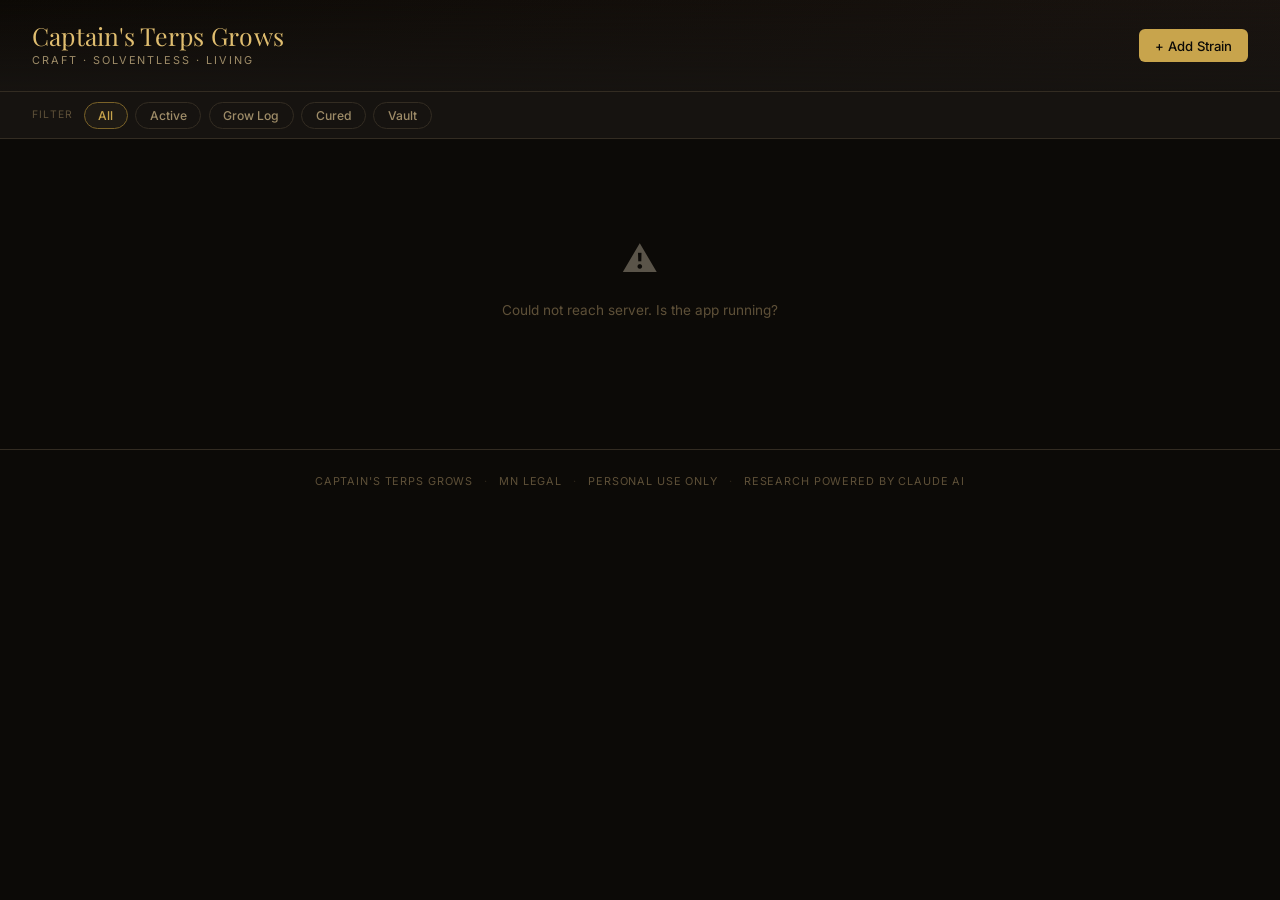
==== static/index.html @ d8212b42 "Initial commit: Captain's Terps Grows app FastAPI + vanilla JS home grow tracker with Claude AI stra" ====
<!DOCTYPE html>
<html lang="en">
<head>
  <meta charset="UTF-8">
  <meta name="viewport" content="width=device-width, initial-scale=1.0">
  <title>Captain's Terps Grows</title>
  <link rel="preconnect" href="https://fonts.googleapis.com">
  <link href="https://fonts.googleapis.com/css2?family=Playfair+Display:ital,wght@0,400;0,600;0,700;1,400&family=Inter:wght@300;400;500;600&family=JetBrains+Mono:wght@400;500&display=swap" rel="stylesheet">
  <style>
    *, *::before, *::after { box-sizing: border-box; margin: 0; padding: 0; }

    :root {
      --bg:           #0c0a07;
      --surface:      #161310;
      --card:         #1e1a14;
      --card-hover:   #27221a;
      --border:       #332c22;
      --border-hi:    #4a4030;

      --text:         #ecdfc4;
      --muted:        #9e8c68;
      --faint:        #5e5038;

      --gold:         #c8a44c;
      --gold-hi:      #e0be70;
      --gold-dim:     #7a6228;

      --green:        #5c8050;
      --green-hi:     #78a868;

      --cured-bg:     #1a2c08; --cured-fg:    #a8cc48;
      --growlog-bg:   #2c1e06; --growlog-fg:  #e0a030;
      --active-bg:    #082c18; --active-fg:   #38c868;
      --vault-bg:     #221a0e; --vault-fg:    #c09660;
    }

    html { scroll-behavior: smooth; }

    body {
      background: var(--bg);
      color: var(--text);
      font-family: 'Inter', sans-serif;
      font-size: 15px;
      line-height: 1.6;
      min-height: 100vh;
    }

    /* ── HEADER ─────────────────────────────────────────── */
    header {
      background: linear-gradient(180deg, #09070400 0%, var(--surface) 100%),
                  linear-gradient(135deg, #0c0905 0%, #1a1410 100%);
      border-bottom: 1px solid var(--border);
      padding: 1.4rem 2rem;
      display: flex;
      align-items: center;
      justify-content: space-between;
      position: sticky;
      top: 0;
      z-index: 100;
    }

    .brand { display: flex; flex-direction: column; gap: 2px; }

    .brand-name {
      font-family: 'Playfair Display', serif;
      font-size: 1.55rem;
      color: var(--gold-hi);
      letter-spacing: 0.01em;
      line-height: 1.1;
    }

    .brand-tagline {
      font-size: 0.68rem;
      color: var(--muted);
      letter-spacing: 0.18em;
      text-transform: uppercase;
    }

    .header-actions { display: flex; gap: 0.65rem; align-items: center; }

    /* ── BUTTONS ────────────────────────────────────────── */
    .btn {
      padding: 0.45rem 1rem;
      border-radius: 6px;
      border: none;
      cursor: pointer;
      font-family: 'Inter', sans-serif;
      font-size: 0.82rem;
      font-weight: 500;
      transition: all 0.15s ease;
      line-height: 1.4;
    }

    .btn-primary { background: var(--gold); color: #0c0a07; }
    .btn-primary:hover { background: var(--gold-hi); }

    .btn-outline {
      background: transparent;
      border: 1px solid var(--border-hi);
      color: var(--muted);
    }
    .btn-outline:hover { border-color: var(--gold-dim); color: var(--gold); }

    .btn-danger {
      background: #2c1010;
      border: 1px solid #5a2828;
      color: #d06060;
    }
    .btn-danger:hover { background: #3c1818; }

    .btn-generate {
      padding: 0.7rem 1.6rem;
      background: linear-gradient(135deg, var(--gold-dim), var(--gold));
      color: #0c0a07;
      border: none;
      border-radius: 8px;
      font-size: 0.88rem;
      font-weight: 600;
      cursor: pointer;
      font-family: 'Inter', sans-serif;
      transition: all 0.2s ease;
      display: inline-flex;
      align-items: center;
      gap: 0.5rem;
    }
    .btn-generate:hover {
      transform: translateY(-1px);
      box-shadow: 0 6px 20px rgba(200, 164, 76, 0.3);
    }
    .btn-generate:disabled { opacity: 0.55; cursor: not-allowed; transform: none; box-shadow: none; }

    /* ── FILTER BAR ─────────────────────────────────────── */
    .filter-bar {
      background: var(--surface);
      border-bottom: 1px solid var(--border);
      padding: 0.6rem 2rem;
      display: flex;
      gap: 0.45rem;
      align-items: center;
      overflow-x: auto;
    }

    .filter-label {
      font-size: 0.65rem;
      text-transform: uppercase;
      letter-spacing: 0.12em;
      color: var(--faint);
      margin-right: 0.2rem;
      white-space: nowrap;
      flex-shrink: 0;
    }

    .filter-btn {
      padding: 0.3rem 0.85rem;
      border-radius: 20px;
      border: 1px solid var(--border);
      background: transparent;
      color: var(--muted);
      cursor: pointer;
      font-size: 0.76rem;
      font-weight: 500;
      font-family: 'Inter', sans-serif;
      transition: all 0.15s ease;
      white-space: nowrap;
      flex-shrink: 0;
    }
    .filter-btn:hover { border-color: var(--border-hi); color: var(--text); }
    .filter-btn.active { background: var(--card); border-color: var(--gold-dim); color: var(--gold); }

    .filter-btn[data-filter="Active"].active    { background: var(--active-bg);  border-color: var(--active-fg);  color: var(--active-fg); }
    .filter-btn[data-filter="Grow Log"].active  { background: var(--growlog-bg); border-color: var(--growlog-fg); color: var(--growlog-fg); }
    .filter-btn[data-filter="Cured"].active     { background: var(--cured-bg);   border-color: var(--cured-fg);   color: var(--cured-fg); }
    .filter-btn[data-filter="Vault"].active     { background: var(--vault-bg);   border-color: var(--vault-fg);   color: var(--vault-fg); }

    .strain-count-badge {
      margin-left: auto;
      flex-shrink: 0;
      font-size: 0.65rem;
      color: var(--faint);
      font-family: 'JetBrains Mono', monospace;
      letter-spacing: 0.04em;
    }

    /* ── MAIN / GRID ────────────────────────────────────── */
    main {
      padding: 1.75rem 2rem 3rem;
      max-width: 1400px;
      margin: 0 auto;
    }

    .strain-grid {
      display: grid;
      grid-template-columns: repeat(auto-fill, minmax(210px, 1fr));
      gap: 1rem;
    }

    /* ── STRAIN CARD ────────────────────────────────────── */
    .strain-card {
      background: var(--card);
      border: 1px solid var(--border);
      border-radius: 10px;
      padding: 1.2rem 1.1rem;
      cursor: pointer;
      transition: all 0.18s ease;
      display: flex;
      flex-direction: column;
      gap: 0.55rem;
    }
    .strain-card:hover {
      background: var(--card-hover);
      border-color: var(--border-hi);
      transform: translateY(-2px);
      box-shadow: 0 8px 28px rgba(0,0,0,0.5);
    }

    .card-top { display: flex; justify-content: space-between; align-items: flex-start; gap: 0.5rem; }

    .card-name {
      font-family: 'Playfair Display', serif;
      font-size: 1rem;
      color: var(--text);
      line-height: 1.3;
    }

    .card-breeder {
      font-size: 0.68rem;
      color: var(--muted);
      text-transform: uppercase;
      letter-spacing: 0.07em;
      margin-top: 2px;
    }

    .status-tag {
      display: inline-flex;
      align-items: center;
      padding: 0.18rem 0.55rem;
      border-radius: 10px;
      font-size: 0.62rem;
      font-weight: 700;
      letter-spacing: 0.07em;
      text-transform: uppercase;
      white-space: nowrap;
      flex-shrink: 0;
    }
    .status-tag.Cured    { background: var(--cured-bg);   color: var(--cured-fg);   }
    .status-tag.Grow-Log { background: var(--growlog-bg); color: var(--growlog-fg); }
    .status-tag.Active   { background: var(--active-bg);  color: var(--active-fg);  }
    .status-tag.Vault    { background: var(--vault-bg);   color: var(--vault-fg);   }

    .card-notes {
      font-size: 0.74rem;
      color: var(--muted);
      font-style: italic;
      line-height: 1.4;
      display: -webkit-box;
      -webkit-line-clamp: 2;
      -webkit-box-orient: vertical;
      overflow: hidden;
      border-top: 1px solid var(--border);
      padding-top: 0.5rem;
    }

    .card-footer { display: flex; justify-content: space-between; align-items: center; }

    .card-date {
      font-size: 0.65rem;
      color: var(--faint);
      font-family: 'JetBrains Mono', monospace;
    }

    .card-researched {
      font-size: 0.62rem;
      color: var(--green-hi);
      display: flex;
      align-items: center;
      gap: 3px;
      letter-spacing: 0.04em;
    }

    /* ── MODAL OVERLAY ──────────────────────────────────── */
    .modal-overlay {
      position: fixed;
      inset: 0;
      background: rgba(0,0,0,0.78);
      backdrop-filter: blur(5px);
      z-index: 200;
      display: flex;
      align-items: center;
      justify-content: center;
      padding: 1rem;
    }
    .modal-overlay.hidden { display: none; }

    .modal-box {
      background: var(--surface);
      border: 1px solid var(--border-hi);
      border-radius: 14px;
      width: 100%;
      max-width: 780px;
      max-height: 90vh;
      display: flex;
      flex-direction: column;
      overflow: hidden;
      box-shadow: 0 32px 80px rgba(0,0,0,0.65);
    }

    .modal-header {
      padding: 1.4rem 1.6rem 1.1rem;
      border-bottom: 1px solid var(--border);
      flex-shrink: 0;
      display: flex;
      flex-direction: column;
      gap: 0.6rem;
    }

    .modal-header-row { display: flex; justify-content: space-between; align-items: flex-start; gap: 1rem; }

    .modal-name {
      font-family: 'Playfair Display', serif;
      font-size: 1.5rem;
      color: var(--text);
      line-height: 1.2;
    }

    .modal-breeder {
      font-size: 0.75rem;
      color: var(--muted);
      text-transform: uppercase;
      letter-spacing: 0.1em;
      margin-top: 3px;
    }

    .modal-close {
      background: transparent;
      border: none;
      color: var(--faint);
      cursor: pointer;
      font-size: 1.2rem;
      padding: 0.2rem;
      line-height: 1;
      flex-shrink: 0;
      transition: color 0.15s;
    }
    .modal-close:hover { color: var(--text); }

    .modal-controls {
      display: flex;
      align-items: center;
      gap: 0.75rem;
      flex-wrap: wrap;
    }

    .status-update-group { display: flex; align-items: center; gap: 0.45rem; }

    select {
      background: var(--card);
      color: var(--text);
      border: 1px solid var(--border-hi);
      border-radius: 6px;
      padding: 0.3rem 0.7rem;
      font-size: 0.78rem;
      font-family: 'Inter', sans-serif;
      cursor: pointer;
    }
    select:focus { outline: 1px solid var(--gold-dim); }

    /* ── RESEARCH TABS ──────────────────────────────────── */
    .research-tabs {
      display: flex;
      border-bottom: 1px solid var(--border);
      overflow-x: auto;
      flex-shrink: 0;
      background: var(--surface);
      padding: 0 1rem;
      scrollbar-width: none;
    }
    .research-tabs::-webkit-scrollbar { display: none; }

    .tab-btn {
      padding: 0.7rem 0.9rem;
      font-size: 0.76rem;
      font-weight: 500;
      color: var(--muted);
      cursor: pointer;
      border: none;
      background: transparent;
      border-bottom: 2px solid transparent;
      white-space: nowrap;
      transition: all 0.15s;
      font-family: 'Inter', sans-serif;
      letter-spacing: 0.02em;
      flex-shrink: 0;
    }
    .tab-btn:hover { color: var(--text); }
    .tab-btn.active { color: var(--gold); border-bottom-color: var(--gold); }

    /* ── MODAL BODY ─────────────────────────────────────── */
    .modal-body { overflow-y: auto; flex: 1; min-height: 0; }

    .research-panel { padding: 1.5rem 1.6rem; display: none; }
    .research-panel.active { display: block; }

    .section-title {
      font-family: 'Playfair Display', serif;
      font-size: 1.05rem;
      color: var(--gold-hi);
      margin-bottom: 0.75rem;
      display: flex;
      align-items: center;
      gap: 0.45rem;
    }

    .research-text {
      color: var(--text);
      line-height: 1.8;
      font-size: 0.88rem;
    }

    .research-meta {
      margin-top: 1.2rem;
      padding-top: 0.75rem;
      border-top: 1px solid var(--border);
      font-size: 0.66rem;
      color: var(--faint);
      font-family: 'JetBrains Mono', monospace;
    }

    /* ── GENERATE PANEL ─────────────────────────────────── */
    .generate-panel {
      padding: 3rem 1.6rem;
      text-align: center;
      display: flex;
      flex-direction: column;
      align-items: center;
      gap: 1.1rem;
    }

    .generate-glyph { font-size: 2.4rem; opacity: 0.45; }

    .generate-title {
      font-family: 'Playfair Display', serif;
      font-size: 1.15rem;
      color: var(--muted);
    }

    .generate-desc {
      font-size: 0.82rem;
      color: var(--faint);
      max-width: 380px;
      line-height: 1.6;
    }

    /* ── LOADING ────────────────────────────────────────── */
    .loading-panel {
      padding: 3.5rem 1.6rem;
      text-align: center;
      display: flex;
      flex-direction: column;
      align-items: center;
      gap: 1.1rem;
    }

    .spinner {
      width: 38px;
      height: 38px;
      border: 3px solid var(--border);
      border-top-color: var(--gold);
      border-radius: 50%;
      animation: spin 0.85s linear infinite;
    }
    @keyframes spin { to { transform: rotate(360deg); } }

    .loading-text  { color: var(--muted); font-size: 0.88rem; }
    .loading-sub   { color: var(--faint); font-size: 0.76rem; }

    /* ── NOTES TAB ──────────────────────────────────────── */
    .notes-panel { padding: 1.5rem 1.6rem; }

    .notes-textarea {
      width: 100%;
      background: var(--card);
      border: 1px solid var(--border);
      border-radius: 8px;
      color: var(--text);
      font-size: 0.86rem;
      font-family: 'Inter', sans-serif;
      padding: 0.75rem 0.9rem;
      resize: vertical;
      min-height: 120px;
      line-height: 1.65;
    }
    .notes-textarea:focus { outline: 1px solid var(--gold-dim); border-color: var(--gold-dim); }
    .notes-textarea::placeholder { color: var(--faint); }

    .notes-actions { display: flex; justify-content: flex-end; gap: 0.5rem; margin-top: 0.7rem; }

    /* ── ADD STRAIN MODAL ───────────────────────────────── */
    .add-modal-box { max-width: 460px; }

    .modal-form-body {
      padding: 1.4rem 1.6rem;
      display: flex;
      flex-direction: column;
      gap: 1rem;
    }

    .form-group { display: flex; flex-direction: column; gap: 0.3rem; }

    .form-label {
      font-size: 0.7rem;
      color: var(--muted);
      text-transform: uppercase;
      letter-spacing: 0.09em;
      font-weight: 500;
    }

    .form-input {
      background: var(--card);
      border: 1px solid var(--border);
      border-radius: 6px;
      color: var(--text);
      font-size: 0.88rem;
      font-family: 'Inter', sans-serif;
      padding: 0.55rem 0.85rem;
    }
    .form-input:focus { outline: 1px solid var(--gold-dim); border-color: var(--gold-dim); }
    .form-input::placeholder { color: var(--faint); }

    .modal-form-footer {
      padding: 0.9rem 1.6rem;
      border-top: 1px solid var(--border);
      display: flex;
      justify-content: space-between;
      align-items: center;
      gap: 0.6rem;
    }

    /* ── EMPTY STATE ────────────────────────────────────── */
    .empty-state {
      grid-column: 1 / -1;
      text-align: center;
      padding: 4rem 2rem;
    }
    .empty-glyph { font-size: 2.2rem; opacity: 0.35; margin-bottom: 0.75rem; }
    .empty-text  { font-size: 0.85rem; color: var(--faint); }

    /* ── FOOTER ─────────────────────────────────────────── */
    footer {
      border-top: 1px solid var(--border);
      padding: 1.4rem 2rem;
      text-align: center;
      margin-top: 1rem;
    }
    .footer-text {
      font-size: 0.68rem;
      color: var(--faint);
      letter-spacing: 0.08em;
      text-transform: uppercase;
    }
    .sep { display: inline-block; margin: 0 0.45rem; opacity: 0.4; }

    /* ── TOAST ──────────────────────────────────────────── */
    .toast {
      position: fixed;
      bottom: 1.5rem;
      right: 1.5rem;
      background: var(--card-hover);
      border: 1px solid var(--border-hi);
      color: var(--text);
      padding: 0.65rem 1.1rem;
      border-radius: 8px;
      font-size: 0.82rem;
      z-index: 999;
      box-shadow: 0 8px 24px rgba(0,0,0,0.4);
      transition: opacity 0.3s ease;
    }
    .toast.hidden { opacity: 0; pointer-events: none; }

    /* ── RESPONSIVE ─────────────────────────────────────── */
    @media (max-width: 640px) {
      header { padding: 1rem; }
      .brand-name { font-size: 1.25rem; }
      main { padding: 1rem 1rem 2.5rem; }
      .filter-bar { padding: 0.6rem 1rem; }
      .strain-grid { grid-template-columns: repeat(auto-fill, minmax(160px, 1fr)); gap: 0.75rem; }
      .modal-box { max-height: 95vh; }
      .modal-name { font-size: 1.25rem; }
    }
  </style>
</head>
<body>

<header>
  <div class="brand">
    <div class="brand-name">Captain's Terps Grows</div>
    <div class="brand-tagline">Craft &middot; Solventless &middot; Living</div>
  </div>
  <div class="header-actions">
    <button class="btn btn-primary" onclick="openAddModal()">+ Add Strain</button>
  </div>
</header>

<div class="filter-bar">
  <span class="filter-label">Filter</span>
  <button class="filter-btn active" data-filter="all"      onclick="setFilter('all', this)">All</button>
  <button class="filter-btn"        data-filter="Active"   onclick="setFilter('Active', this)">Active</button>
  <button class="filter-btn"        data-filter="Grow Log" onclick="setFilter('Grow Log', this)">Grow Log</button>
  <button class="filter-btn"        data-filter="Cured"    onclick="setFilter('Cured', this)">Cured</button>
  <button class="filter-btn"        data-filter="Vault"    onclick="setFilter('Vault', this)">Vault</button>
  <span class="strain-count-badge" id="strain-count"></span>
</div>

<main>
  <div class="strain-grid" id="strain-grid">
    <div class="empty-state">
      <div class="empty-glyph">🌱</div>
      <div class="empty-text">Loading strains…</div>
    </div>
  </div>
</main>

<!-- ── DETAIL MODAL ───────────────────────────────────────── -->
<div class="modal-overlay hidden" id="detail-modal">
  <div class="modal-box">

    <div class="modal-header">
      <div class="modal-header-row">
        <div>
          <div class="modal-name"    id="modal-name"></div>
          <div class="modal-breeder" id="modal-breeder"></div>
        </div>
        <button class="modal-close" onclick="closeDetailModal()">✕</button>
      </div>
      <div class="modal-controls">
        <span id="modal-status-tag" class="status-tag"></span>
        <div class="status-update-group">
          <select id="modal-status-select">
            <option value="Active">Active</option>
            <option value="Grow Log">Grow Log</option>
            <option value="Cured">Cured</option>
            <option value="Vault">Vault</option>
          </select>
          <button class="btn btn-outline" onclick="updateStatus()">Update</button>
        </div>
        <button class="btn btn-danger" onclick="confirmDelete()">Delete</button>
      </div>
    </div>

    <div class="research-tabs hidden" id="research-tabs">
      <button class="tab-btn active" data-tab="genetics" onclick="switchTab('genetics',this)">🧬 Genetics</button>
      <button class="tab-btn" data-tab="terpenes"        onclick="switchTab('terpenes',this)">🌿 Terpenes</button>
      <button class="tab-btn" data-tab="effects"         onclick="switchTab('effects',this)">✨ Effects</button>
      <button class="tab-btn" data-tab="flavor"          onclick="switchTab('flavor',this)">👃 Flavor & Aroma</button>
      <button class="tab-btn" data-tab="grow"            onclick="switchTab('grow',this)">🪴 Grow Notes</button>
      <button class="tab-btn" data-tab="rosin"           onclick="switchTab('rosin',this)">🍯 Rosin</button>
      <button class="tab-btn" data-tab="notes"           onclick="switchTab('notes',this)">📝 My Notes</button>
    </div>

    <div class="modal-body" id="modal-body"></div>

  </div>
</div>

<!-- ── ADD STRAIN MODAL ───────────────────────────────────── -->
<div class="modal-overlay hidden" id="add-modal">
  <div class="modal-box add-modal-box">
    <div class="modal-header">
      <div class="modal-header-row">
        <div class="modal-name" style="font-size:1.3rem">Add New Strain</div>
        <button class="modal-close" onclick="closeAddModal()">✕</button>
      </div>
    </div>
    <form id="add-form" onsubmit="submitAddStrain(event)">
      <div class="modal-form-body">
        <div class="form-group">
          <label class="form-label">Strain Name *</label>
          <input class="form-input" type="text" name="name" placeholder="e.g. Triangle Kush" required>
        </div>
        <div class="form-group">
          <label class="form-label">Breeder *</label>
          <input class="form-input" type="text" name="breeder" placeholder="e.g. Archive Seed Bank" required>
        </div>
        <div class="form-group">
          <label class="form-label">Status</label>
          <select class="form-input" name="status">
            <option value="Vault">Vault</option>
            <option value="Active">Active</option>
            <option value="Grow Log">Grow Log</option>
            <option value="Cured">Cured</option>
          </select>
        </div>
        <div class="form-group">
          <label class="form-label">Notes</label>
          <textarea class="form-input notes-textarea" name="notes"
            placeholder="Cross info, pheno notes, acquisition source…"
            style="min-height:80px; resize:vertical"></textarea>
        </div>
      </div>
      <div class="modal-form-footer">
        <button type="button" class="btn btn-outline" onclick="closeAddModal()">Cancel</button>
        <button type="submit" class="btn btn-primary">Add Strain</button>
      </div>
    </form>
  </div>
</div>

<!-- ── TOAST ──────────────────────────────────────────────── -->
<div class="toast hidden" id="toast"></div>

<footer>
  <div class="footer-text">
    Captain's Terps Grows
    <span class="sep">&middot;</span>
    MN Legal
    <span class="sep">&middot;</span>
    Personal Use Only
    <span class="sep">&middot;</span>
    Research powered by Claude AI
  </div>
</footer>

<script>
  'use strict';

  let allStrains    = [];
  let researchCache = {};
  let currentFilter = 'all';
  let currentId     = null;

  // ── Init ────────────────────────────────────────────────
  async function init() {
    try {
      const res  = await fetch('/api/strains');
      const data = await res.json();
      allStrains = data.strains || [];
      renderGrid();
    } catch (e) {
      document.getElementById('strain-grid').innerHTML =
        `<div class="empty-state"><div class="empty-glyph">⚠️</div>
         <div class="empty-text">Could not reach server. Is the app running?</div></div>`;
    }
  }

  // ── Grid rendering ──────────────────────────────────────
  function renderGrid() {
    const grid   = document.getElementById('strain-grid');
    const countEl = document.getElementById('strain-count');

    let strains = currentFilter === 'all'
      ? allStrains
      : allStrains.filter(s => s.status === currentFilter);

    countEl.textContent = `${strains.length} strain${strains.length !== 1 ? 's' : ''}`;

    if (!strains.length) {
      grid.innerHTML =
        `<div class="empty-state">
           <div class="empty-glyph">🌱</div>
           <div class="empty-text">No ${currentFilter !== 'all' ? currentFilter + ' ' : ''}strains yet.</div>
         </div>`;
      return;
    }

    grid.innerHTML = strains.map(s => {
      const sc  = s.status.replace(' ', '-');
      const res = researchCache[s.id];
      return `
        <div class="strain-card" onclick="openDetail('${s.id}')">
          <div class="card-top">
            <div>
              <div class="card-name">${esc(s.name)}</div>
              <div class="card-breeder">${esc(s.breeder)}</div>
            </div>
            <span class="status-tag ${sc}">${esc(s.status)}</span>
          </div>
          ${s.notes ? `<div class="card-notes">${esc(s.notes)}</div>` : ''}
          <div class="card-footer">
            <span class="card-date">${s.added}</span>
            ${res ? `<span class="card-researched">✦ Researched</span>` : ''}
          </div>
        </div>`;
    }).join('');
  }

  function setFilter(filter, btn) {
    currentFilter = filter;
    document.querySelectorAll('.filter-btn').forEach(b => b.classList.remove('active'));
    btn.classList.add('active');
    renderGrid();
  }

  // ── Detail modal ────────────────────────────────────────
  async function openDetail(id) {
    currentId = id;
    const strain = allStrains.find(s => s.id === id);
    if (!strain) return;

    document.getElementById('modal-name').textContent    = strain.name;
    document.getElementById('modal-breeder').textContent = strain.breeder;

    const tag = document.getElementById('modal-status-tag');
    tag.textContent = strain.status;
    tag.className   = `status-tag ${strain.status.replace(' ', '-')}`;

    document.getElementById('modal-status-select').value = strain.status;

    showOverlay('detail-modal');

    if (researchCache[id]) {
      renderResearch(researchCache[id], strain);
      return;
    }

    setModalBody(`<div class="loading-panel"><div class="spinner"></div>
      <div class="loading-text">Loading…</div></div>`);

    try {
      const res  = await fetch(`/api/research/${id}`);
      const data = await res.json();
      if (data && data.genetics_lineage) {
        researchCache[id] = data;
        renderResearch(data, strain);
        renderGrid();
      } else {
        showGeneratePanel(strain);
      }
    } catch {
      showGeneratePanel(strain);
    }
  }

  function closeDetailModal() {
    hideOverlay('detail-modal');
    document.getElementById('research-tabs').classList.add('hidden');
    currentId = null;
  }

  function setModalBody(html) {
    document.getElementById('research-tabs').classList.add('hidden');
    document.getElementById('modal-body').innerHTML = html;
  }

  function showGeneratePanel(strain) {
    setModalBody(`
      <div class="generate-panel">
        <div class="generate-glyph">🔬</div>
        <div class="generate-title">No research yet</div>
        <div class="generate-desc">
          Generate a full profile for <strong style="color:var(--text)">${esc(strain.name)}</strong>
          covering genetics, terpenes, effects, grow notes, and rosin extraction.
        </div>
        <button class="btn-generate" id="gen-btn" onclick="generateResearch()">
          ✦ &nbsp;Generate Research
        </button>
      </div>
      <div style="padding:0 1.6rem 1.5rem; border-top:1px solid var(--border); padding-top:1.25rem">
        <div class="form-group" style="gap:.45rem">
          <label class="form-label">My Notes</label>
          <textarea class="notes-textarea" id="notes-standalone"
            placeholder="Personal notes, grow observations, acquisition info…">${esc(strain.notes || '')}</textarea>
          <div class="notes-actions">
            <button class="btn btn-outline" onclick="saveNotes()">Save Notes</button>
          </div>
        </div>
      </div>`);
  }

  function renderResearch(r, strain) {
    const tabs    = document.getElementById('research-tabs');
    const body    = document.getElementById('modal-body');
    const genDate = r.generated_at
      ? new Date(r.generated_at).toLocaleDateString('en-US', { year:'numeric', month:'short', day:'numeric' })
      : '—';

    const sections = [
      { id:'genetics', icon:'🧬', title:'Genetics & Lineage',   key:'genetics_lineage'  },
      { id:'terpenes', icon:'🌿', title:'Terpene Profile',      key:'terpene_profile'   },
      { id:'effects',  icon:'✨', title:'Effects',              key:'effects'           },
      { id:'flavor',   icon:'👃', title:'Flavor & Aroma',       key:'flavor_aroma'      },
      { id:'grow',     icon:'🪴', title:'Grow Notes',           key:'grow_notes'        },
      { id:'rosin',    icon:'🍯', title:'Rosin & Extraction',   key:'rosin_extraction'  },
    ];

    let html = sections.map(s => `
      <div class="research-panel${s.id === 'genetics' ? ' active' : ''}" id="panel-${s.id}">
        <div class="section-title">${s.icon}&nbsp;${s.title}</div>
        <div class="research-text">${esc(r[s.key] || '—')}</div>
        ${s.id === 'rosin' ? `<div class="research-meta">Generated ${genDate} · Claude AI</div>` : ''}
      </div>`).join('');

    html += `
      <div class="research-panel" id="panel-notes">
        <div class="section-title">📝&nbsp;My Notes</div>
        <textarea class="notes-textarea" id="notes-main"
          placeholder="Personal grow notes, observations…">${esc(strain.notes || '')}</textarea>
        <div class="notes-actions">
          <button class="btn btn-outline" onclick="saveNotes()">Save Notes</button>
        </div>
      </div>`;

    body.innerHTML = html;

    tabs.classList.remove('hidden');
    tabs.querySelectorAll('.tab-btn').forEach(t => t.classList.remove('active'));
    tabs.querySelector('[data-tab="genetics"]').classList.add('active');
  }

  function switchTab(tabId, btn) {
    document.querySelectorAll('.research-panel').forEach(p => p.classList.remove('active'));
    document.querySelectorAll('.tab-btn').forEach(t => t.classList.remove('active'));
    const panel = document.getElementById(`panel-${tabId}`);
    if (panel) panel.classList.add('active');
    btn.classList.add('active');
  }

  // ── Generate research ────────────────────────────────────
  async function generateResearch() {
    if (!currentId) return;
    const strain = allStrains.find(s => s.id === currentId);

    setModalBody(`
      <div class="loading-panel">
        <div class="spinner"></div>
        <div class="loading-text">Claude is researching ${esc(strain?.name || 'this strain')}…</div>
        <div class="loading-sub">Pulling genetics, terpenes, grow notes &amp; extraction data</div>
      </div>`);

    try {
      const res = await fetch(`/api/research/${currentId}`, { method: 'POST' });
      if (!res.ok) throw new Error(`Server error ${res.status}`);
      const data = await res.json();
      researchCache[currentId] = data;
      renderResearch(data, strain);
      renderGrid();
      toast('Research generated ✦');
    } catch (e) {
      setModalBody(`
        <div class="generate-panel">
          <div class="generate-glyph">⚠️</div>
          <div class="generate-title">Research failed</div>
          <div class="generate-desc">${esc(e.message)}</div>
          <button class="btn-generate" onclick="generateResearch()">Try Again</button>
        </div>`);
    }
  }

  // ── Status update ────────────────────────────────────────
  async function updateStatus() {
    if (!currentId) return;
    const newStatus = document.getElementById('modal-status-select').value;

    try {
      const res = await fetch(`/api/strains/${currentId}`, {
        method: 'PATCH',
        headers: { 'Content-Type': 'application/json' },
        body: JSON.stringify({ status: newStatus }),
      });
      if (!res.ok) throw new Error();
      const idx = allStrains.findIndex(s => s.id === currentId);
      if (idx !== -1) allStrains[idx].status = newStatus;

      const tag = document.getElementById('modal-status-tag');
      tag.textContent = newStatus;
      tag.className   = `status-tag ${newStatus.replace(' ', '-')}`;

      renderGrid();
      toast('Status updated');
    } catch {
      toast('Failed to update status');
    }
  }

  // ── Save notes ───────────────────────────────────────────
  async function saveNotes() {
    if (!currentId) return;
    const el = document.getElementById('notes-main') || document.getElementById('notes-standalone');
    if (!el) return;
    const notes  = el.value;
    const strain = allStrains.find(s => s.id === currentId);
    if (!strain) return;

    try {
      await fetch(`/api/strains/${currentId}`, {
        method: 'PATCH',
        headers: { 'Content-Type': 'application/json' },
        body: JSON.stringify({ status: strain.status, notes }),
      });
      strain.notes = notes;
      renderGrid();
      toast('Notes saved');
    } catch {
      toast('Failed to save notes');
    }
  }

  // ── Delete strain ────────────────────────────────────────
  function confirmDelete() {
    if (!currentId) return;
    const strain = allStrains.find(s => s.id === currentId);
    if (!confirm(`Delete "${strain?.name}"? This cannot be undone.`)) return;
    deleteStrain();
  }

  async function deleteStrain() {
    if (!currentId) return;
    try {
      const res = await fetch(`/api/strains/${currentId}`, { method: 'DELETE' });
      if (!res.ok) throw new Error();
      allStrains = allStrains.filter(s => s.id !== currentId);
      delete researchCache[currentId];
      closeDetailModal();
      renderGrid();
      toast('Strain removed');
    } catch {
      toast('Failed to delete strain');
    }
  }

  // ── Add strain modal ─────────────────────────────────────
  function openAddModal()  { showOverlay('add-modal'); }
  function closeAddModal() { hideOverlay('add-modal'); document.getElementById('add-form').reset(); }

  async function submitAddStrain(e) {
    e.preventDefault();
    const form = e.target;
    const body = {
      name:    form.name.value.trim(),
      breeder: form.breeder.value.trim(),
      status:  form.status.value,
      notes:   form.notes.value.trim(),
    };
    try {
      const res   = await fetch('/api/strains', {
        method: 'POST',
        headers: { 'Content-Type': 'application/json' },
        body: JSON.stringify(body),
      });
      const newS  = await res.json();
      allStrains.push(newS);
      renderGrid();
      closeAddModal();
      toast(`"${newS.name}" added`);
    } catch {
      toast('Failed to add strain');
    }
  }

  // ── Modal helpers ────────────────────────────────────────
  function showOverlay(id) {
    document.getElementById(id).classList.remove('hidden');
    document.body.style.overflow = 'hidden';
  }

  function hideOverlay(id) {
    document.getElementById(id).classList.add('hidden');
    const anyOpen = ['detail-modal','add-modal']
      .some(mid => !document.getElementById(mid).classList.contains('hidden'));
    if (!anyOpen) document.body.style.overflow = '';
  }

  document.getElementById('detail-modal').addEventListener('click', e => {
    if (e.target === e.currentTarget) closeDetailModal();
  });
  document.getElementById('add-modal').addEventListener('click', e => {
    if (e.target === e.currentTarget) closeAddModal();
  });
  document.addEventListener('keydown', e => {
    if (e.key !== 'Escape') return;
    if (!document.getElementById('detail-modal').classList.contains('hidden')) closeDetailModal();
    else if (!document.getElementById('add-modal').classList.contains('hidden')) closeAddModal();
  });

  // ── Toast ────────────────────────────────────────────────
  let toastTimer = null;
  function toast(msg) {
    const el = document.getElementById('toast');
    el.textContent = msg;
    el.classList.remove('hidden');
    clearTimeout(toastTimer);
    toastTimer = setTimeout(() => el.classList.add('hidden'), 2800);
  }

  // ── Escape HTML ──────────────────────────────────────────
  function esc(s) {
    return String(s ?? '')
      .replace(/&/g,'&amp;').replace(/</g,'&lt;')
      .replace(/>/g,'&gt;').replace(/"/g,'&quot;');
  }

  init();
</script>
</body>
</html>
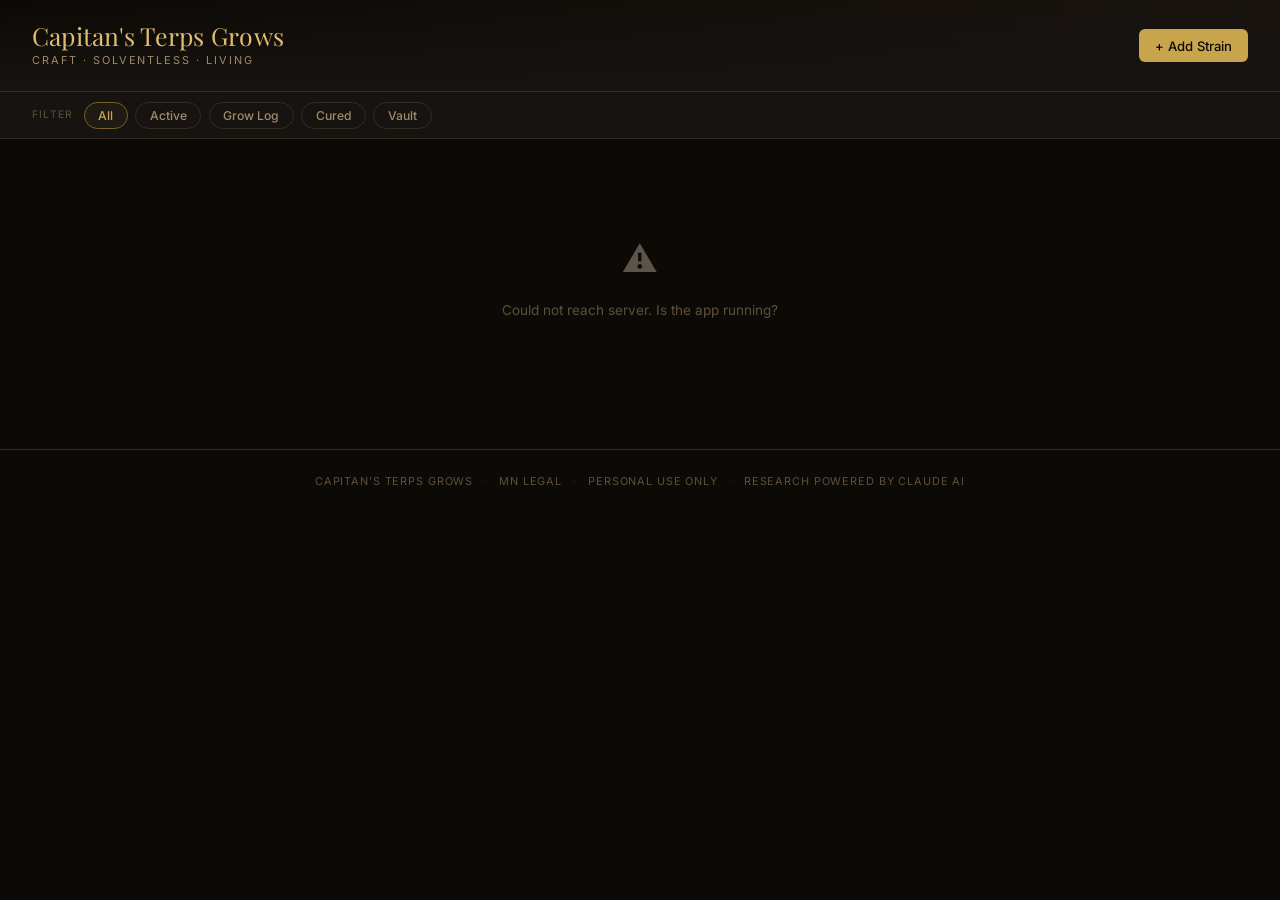
==== commit d07054b2: "Rebrand to Capitan's Terps, add strain images gallery, new strains - Rename "Captain's Terps" -> "Ca" ====
--- a/static/index.html
+++ b/static/index.html
@@ -3,7 +3,7 @@
 <head>
   <meta charset="UTF-8">
   <meta name="viewport" content="width=device-width, initial-scale=1.0">
-  <title>Captain's Terps Grows</title>
+  <title>Capitan's Terps Grows</title>
   <link rel="preconnect" href="https://fonts.googleapis.com">
   <link href="https://fonts.googleapis.com/css2?family=Playfair+Display:ital,wght@0,400;0,600;0,700;1,400&family=Inter:wght@300;400;500;600&family=JetBrains+Mono:wght@400;500&display=swap" rel="stylesheet">
   <style>
@@ -213,6 +213,19 @@
       box-shadow: 0 8px 28px rgba(0,0,0,0.5);
     }
 
+    .card-image {
+      width: 100%;
+      aspect-ratio: 4 / 3;
+      border-radius: 8px;
+      overflow: hidden;
+      background: var(--surface);
+      display: flex;
+      align-items: center;
+      justify-content: center;
+    }
+    .card-image img { width: 100%; height: 100%; object-fit: cover; display: block; }
+    .card-image-placeholder { font-size: 1.6rem; opacity: 0.3; }
+
     .card-top { display: flex; justify-content: space-between; align-items: flex-start; gap: 0.5rem; }
 
     .card-name {
@@ -342,6 +355,32 @@
       transition: color 0.15s;
     }
     .modal-close:hover { color: var(--text); }
+
+    /* ── DETAIL GALLERY ─────────────────────────────────── */
+    .modal-gallery { padding: 1rem 1.6rem 0; flex-shrink: 0; }
+    .modal-gallery.hidden { display: none; }
+    .gallery-main {
+      width: 100%;
+      max-height: 320px;
+      object-fit: cover;
+      border-radius: 10px;
+      background: var(--card);
+      display: block;
+    }
+    .gallery-thumbs { display: flex; gap: 0.5rem; margin-top: 0.6rem; overflow-x: auto; }
+    .gallery-thumb {
+      width: 56px;
+      height: 56px;
+      border-radius: 6px;
+      object-fit: cover;
+      cursor: pointer;
+      border: 2px solid transparent;
+      opacity: 0.7;
+      transition: all 0.15s ease;
+      flex-shrink: 0;
+    }
+    .gallery-thumb:hover { opacity: 1; }
+    .gallery-thumb.active { border-color: var(--gold); opacity: 1; }
 
     .modal-controls {
       display: flex;
@@ -592,7 +631,7 @@
 
 <header>
   <div class="brand">
-    <div class="brand-name">Captain's Terps Grows</div>
+    <div class="brand-name">Capitan's Terps Grows</div>
     <div class="brand-tagline">Craft &middot; Solventless &middot; Living</div>
   </div>
   <div class="header-actions">
@@ -644,6 +683,11 @@
         </div>
         <button class="btn btn-danger" onclick="confirmDelete()">Delete</button>
       </div>
+    </div>
+
+    <div class="modal-gallery hidden" id="modal-gallery">
+      <img class="gallery-main" id="gallery-main-img" src="" alt="">
+      <div class="gallery-thumbs" id="gallery-thumbs"></div>
     </div>
 
     <div class="research-tabs hidden" id="research-tabs">
@@ -709,7 +753,7 @@
 
 <footer>
   <div class="footer-text">
-    Captain's Terps Grows
+    Capitan's Terps Grows
     <span class="sep">&middot;</span>
     MN Legal
     <span class="sep">&middot;</span>
@@ -762,10 +806,14 @@
     }
 
     grid.innerHTML = strains.map(s => {
-      const sc  = s.status.replace(' ', '-');
-      const res = researchCache[s.id];
+      const sc      = s.status.replace(' ', '-');
+      const res     = researchCache[s.id];
+      const mainImg = s.images && s.images[0];
       return `
         <div class="strain-card" onclick="openDetail('${s.id}')">
+          <div class="card-image">${mainImg
+            ? `<img src="${esc(mainImg)}" alt="${esc(s.name)}" loading="lazy" onerror="this.parentElement.innerHTML='<span class=&quot;card-image-placeholder&quot;>🌱</span>'">`
+            : `<span class="card-image-placeholder">🌱</span>`}</div>
           <div class="card-top">
             <div>
               <div class="card-name">${esc(s.name)}</div>
@@ -804,6 +852,8 @@
 
     document.getElementById('modal-status-select').value = strain.status;
 
+    renderGallery(strain.images || []);
+
     showOverlay('detail-modal');
 
     if (researchCache[id]) {
@@ -833,6 +883,27 @@
     hideOverlay('detail-modal');
     document.getElementById('research-tabs').classList.add('hidden');
     currentId = null;
+  }
+
+  // ── Detail gallery ──────────────────────────────────────
+  function renderGallery(images) {
+    const gallery = document.getElementById('modal-gallery');
+    if (!images.length) {
+      gallery.classList.add('hidden');
+      return;
+    }
+    gallery.classList.remove('hidden');
+    document.getElementById('gallery-main-img').src = images[0];
+    document.getElementById('gallery-thumbs').innerHTML = images.length > 1
+      ? images.map((url, i) => `<img class="gallery-thumb${i === 0 ? ' active' : ''}"
+          src="${esc(url)}" onclick="setGalleryImage('${esc(url)}', this)">`).join('')
+      : '';
+  }
+
+  function setGalleryImage(url, el) {
+    document.getElementById('gallery-main-img').src = url;
+    document.querySelectorAll('.gallery-thumb').forEach(t => t.classList.remove('active'));
+    el.classList.add('active');
   }
 
   function setModalBody(html) {
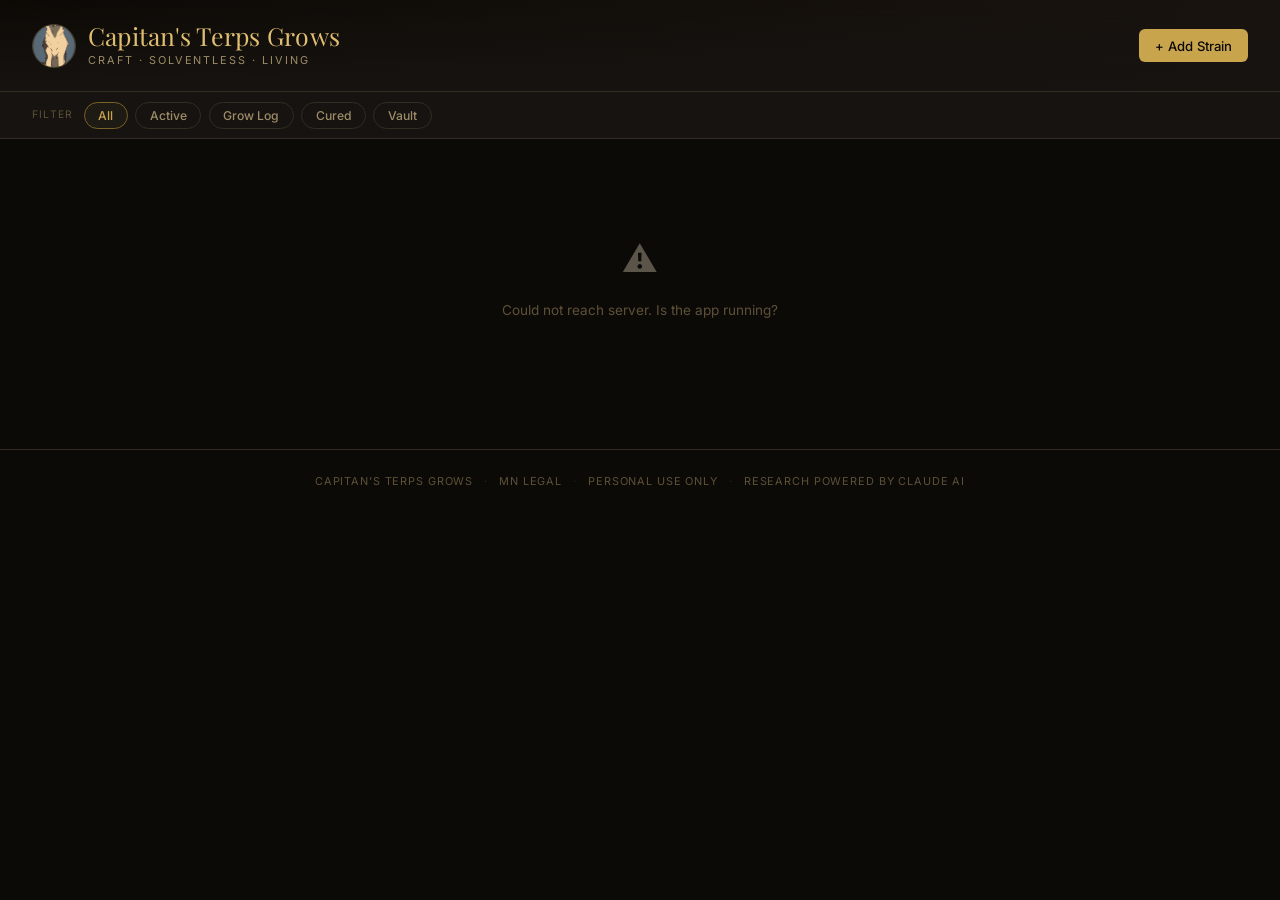
==== commit 981b1bf7: "Move/rename uploaded strain images to match id-based convention, wire in logo - Move Blueberry_pie*." ====
--- a/static/index.html
+++ b/static/index.html
@@ -57,6 +57,17 @@
       position: sticky;
       top: 0;
       z-index: 100;
+    }
+
+    .brand-group { display: flex; align-items: center; gap: 0.75rem; }
+
+    .brand-logo {
+      width: 44px;
+      height: 44px;
+      border-radius: 50%;
+      object-fit: cover;
+      border: 1px solid var(--border-hi);
+      flex-shrink: 0;
     }
 
     .brand { display: flex; flex-direction: column; gap: 2px; }
@@ -618,6 +629,7 @@
     /* ── RESPONSIVE ─────────────────────────────────────── */
     @media (max-width: 640px) {
       header { padding: 1rem; }
+      .brand-logo { width: 34px; height: 34px; }
       .brand-name { font-size: 1.25rem; }
       main { padding: 1rem 1rem 2.5rem; }
       .filter-bar { padding: 0.6rem 1rem; }
@@ -630,9 +642,12 @@
 <body>
 
 <header>
-  <div class="brand">
-    <div class="brand-name">Capitan's Terps Grows</div>
-    <div class="brand-tagline">Craft &middot; Solventless &middot; Living</div>
+  <div class="brand-group">
+    <img class="brand-logo" src="/images/logo.jpg" alt="Capitan's Terps logo">
+    <div class="brand">
+      <div class="brand-name">Capitan's Terps Grows</div>
+      <div class="brand-tagline">Craft &middot; Solventless &middot; Living</div>
+    </div>
   </div>
   <div class="header-actions">
     <button class="btn btn-primary" onclick="openAddModal()">+ Add Strain</button>
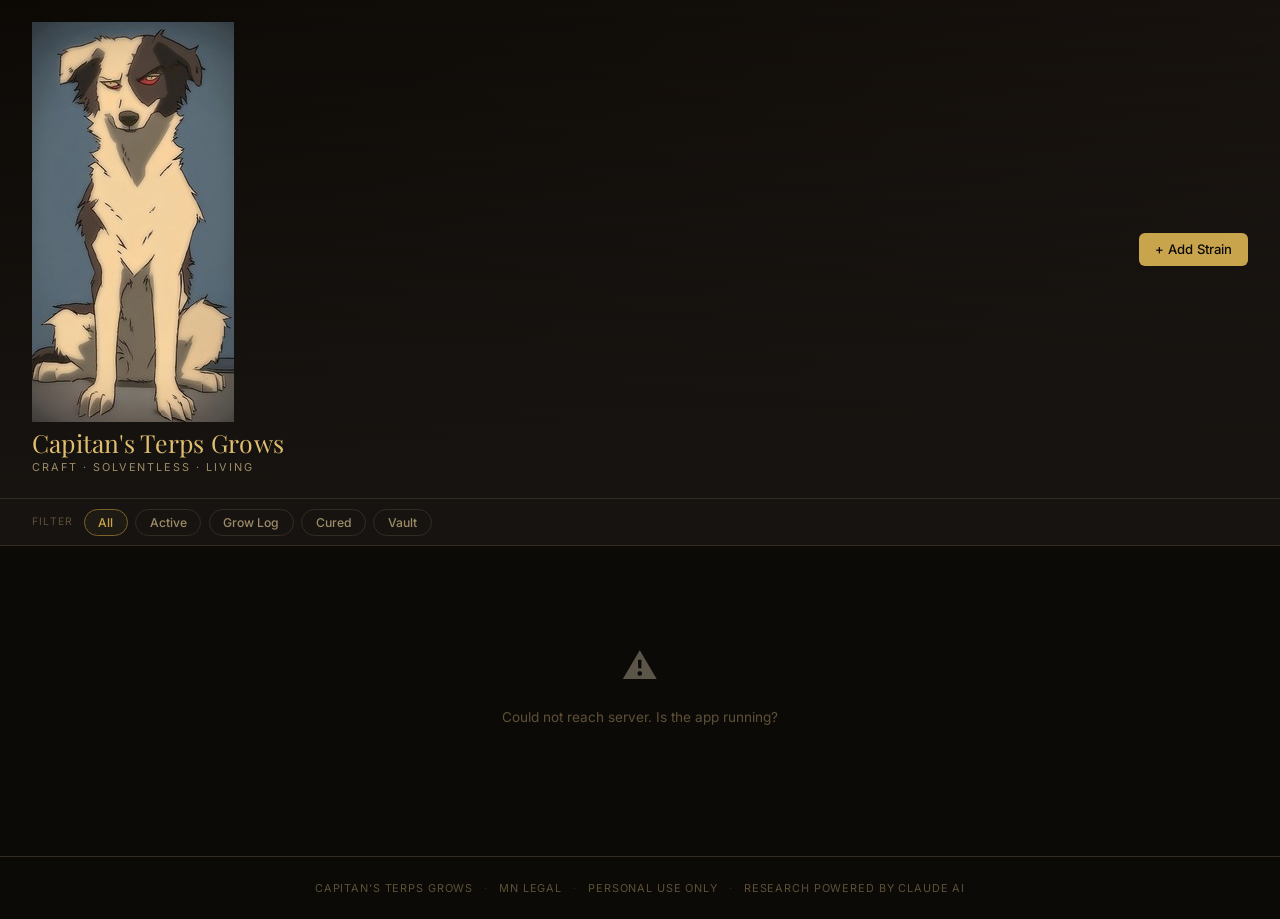
==== commit 7d4c1bfb: "Finish modularization refactor and fix broken conflict markers An earlier session had migrated main." ====
--- a/static/index.html
+++ b/static/index.html
@@ -6,638 +6,7 @@
   <title>Capitan's Terps Grows</title>
   <link rel="preconnect" href="https://fonts.googleapis.com">
   <link href="https://fonts.googleapis.com/css2?family=Playfair+Display:ital,wght@0,400;0,600;0,700;1,400&family=Inter:wght@300;400;500;600&family=JetBrains+Mono:wght@400;500&display=swap" rel="stylesheet">
-  <style>
-    *, *::before, *::after { box-sizing: border-box; margin: 0; padding: 0; }
-
-    :root {
-      --bg:           #0c0a07;
-      --surface:      #161310;
-      --card:         #1e1a14;
-      --card-hover:   #27221a;
-      --border:       #332c22;
-      --border-hi:    #4a4030;
-
-      --text:         #ecdfc4;
-      --muted:        #9e8c68;
-      --faint:        #5e5038;
-
-      --gold:         #c8a44c;
-      --gold-hi:      #e0be70;
-      --gold-dim:     #7a6228;
-
-      --green:        #5c8050;
-      --green-hi:     #78a868;
-
-      --cured-bg:     #1a2c08; --cured-fg:    #a8cc48;
-      --growlog-bg:   #2c1e06; --growlog-fg:  #e0a030;
-      --active-bg:    #082c18; --active-fg:   #38c868;
-      --vault-bg:     #221a0e; --vault-fg:    #c09660;
-    }
-
-    html { scroll-behavior: smooth; }
-
-    body {
-      background: var(--bg);
-      color: var(--text);
-      font-family: 'Inter', sans-serif;
-      font-size: 15px;
-      line-height: 1.6;
-      min-height: 100vh;
-    }
-
-    /* ── HEADER ─────────────────────────────────────────── */
-    header {
-      background: linear-gradient(180deg, #09070400 0%, var(--surface) 100%),
-                  linear-gradient(135deg, #0c0905 0%, #1a1410 100%);
-      border-bottom: 1px solid var(--border);
-      padding: 1.4rem 2rem;
-      display: flex;
-      align-items: center;
-      justify-content: space-between;
-      position: sticky;
-      top: 0;
-      z-index: 100;
-    }
-
-    .brand-group { display: flex; align-items: center; gap: 0.75rem; }
-
-    .brand-logo {
-      width: 44px;
-      height: 44px;
-      border-radius: 50%;
-      object-fit: cover;
-      border: 1px solid var(--border-hi);
-      flex-shrink: 0;
-    }
-
-    .brand { display: flex; flex-direction: column; gap: 2px; }
-
-    .brand-name {
-      font-family: 'Playfair Display', serif;
-      font-size: 1.55rem;
-      color: var(--gold-hi);
-      letter-spacing: 0.01em;
-      line-height: 1.1;
-    }
-
-    .brand-tagline {
-      font-size: 0.68rem;
-      color: var(--muted);
-      letter-spacing: 0.18em;
-      text-transform: uppercase;
-    }
-
-    .header-actions { display: flex; gap: 0.65rem; align-items: center; }
-
-    /* ── BUTTONS ────────────────────────────────────────── */
-    .btn {
-      padding: 0.45rem 1rem;
-      border-radius: 6px;
-      border: none;
-      cursor: pointer;
-      font-family: 'Inter', sans-serif;
-      font-size: 0.82rem;
-      font-weight: 500;
-      transition: all 0.15s ease;
-      line-height: 1.4;
-    }
-
-    .btn-primary { background: var(--gold); color: #0c0a07; }
-    .btn-primary:hover { background: var(--gold-hi); }
-
-    .btn-outline {
-      background: transparent;
-      border: 1px solid var(--border-hi);
-      color: var(--muted);
-    }
-    .btn-outline:hover { border-color: var(--gold-dim); color: var(--gold); }
-
-    .btn-danger {
-      background: #2c1010;
-      border: 1px solid #5a2828;
-      color: #d06060;
-    }
-    .btn-danger:hover { background: #3c1818; }
-
-    .btn-generate {
-      padding: 0.7rem 1.6rem;
-      background: linear-gradient(135deg, var(--gold-dim), var(--gold));
-      color: #0c0a07;
-      border: none;
-      border-radius: 8px;
-      font-size: 0.88rem;
-      font-weight: 600;
-      cursor: pointer;
-      font-family: 'Inter', sans-serif;
-      transition: all 0.2s ease;
-      display: inline-flex;
-      align-items: center;
-      gap: 0.5rem;
-    }
-    .btn-generate:hover {
-      transform: translateY(-1px);
-      box-shadow: 0 6px 20px rgba(200, 164, 76, 0.3);
-    }
-    .btn-generate:disabled { opacity: 0.55; cursor: not-allowed; transform: none; box-shadow: none; }
-
-    /* ── FILTER BAR ─────────────────────────────────────── */
-    .filter-bar {
-      background: var(--surface);
-      border-bottom: 1px solid var(--border);
-      padding: 0.6rem 2rem;
-      display: flex;
-      gap: 0.45rem;
-      align-items: center;
-      overflow-x: auto;
-    }
-
-    .filter-label {
-      font-size: 0.65rem;
-      text-transform: uppercase;
-      letter-spacing: 0.12em;
-      color: var(--faint);
-      margin-right: 0.2rem;
-      white-space: nowrap;
-      flex-shrink: 0;
-    }
-
-    .filter-btn {
-      padding: 0.3rem 0.85rem;
-      border-radius: 20px;
-      border: 1px solid var(--border);
-      background: transparent;
-      color: var(--muted);
-      cursor: pointer;
-      font-size: 0.76rem;
-      font-weight: 500;
-      font-family: 'Inter', sans-serif;
-      transition: all 0.15s ease;
-      white-space: nowrap;
-      flex-shrink: 0;
-    }
-    .filter-btn:hover { border-color: var(--border-hi); color: var(--text); }
-    .filter-btn.active { background: var(--card); border-color: var(--gold-dim); color: var(--gold); }
-
-    .filter-btn[data-filter="Active"].active    { background: var(--active-bg);  border-color: var(--active-fg);  color: var(--active-fg); }
-    .filter-btn[data-filter="Grow Log"].active  { background: var(--growlog-bg); border-color: var(--growlog-fg); color: var(--growlog-fg); }
-    .filter-btn[data-filter="Cured"].active     { background: var(--cured-bg);   border-color: var(--cured-fg);   color: var(--cured-fg); }
-    .filter-btn[data-filter="Vault"].active     { background: var(--vault-bg);   border-color: var(--vault-fg);   color: var(--vault-fg); }
-
-    .strain-count-badge {
-      margin-left: auto;
-      flex-shrink: 0;
-      font-size: 0.65rem;
-      color: var(--faint);
-      font-family: 'JetBrains Mono', monospace;
-      letter-spacing: 0.04em;
-    }
-
-    /* ── MAIN / GRID ────────────────────────────────────── */
-    main {
-      padding: 1.75rem 2rem 3rem;
-      max-width: 1400px;
-      margin: 0 auto;
-    }
-
-    .strain-grid {
-      display: grid;
-      grid-template-columns: repeat(auto-fill, minmax(210px, 1fr));
-      gap: 1rem;
-    }
-
-    /* ── STRAIN CARD ────────────────────────────────────── */
-    .strain-card {
-      background: var(--card);
-      border: 1px solid var(--border);
-      border-radius: 10px;
-      padding: 1.2rem 1.1rem;
-      cursor: pointer;
-      transition: all 0.18s ease;
-      display: flex;
-      flex-direction: column;
-      gap: 0.55rem;
-    }
-    .strain-card:hover {
-      background: var(--card-hover);
-      border-color: var(--border-hi);
-      transform: translateY(-2px);
-      box-shadow: 0 8px 28px rgba(0,0,0,0.5);
-    }
-
-    .card-image {
-      width: 100%;
-      aspect-ratio: 4 / 3;
-      border-radius: 8px;
-      overflow: hidden;
-      background: var(--surface);
-      display: flex;
-      align-items: center;
-      justify-content: center;
-    }
-    .card-image img { width: 100%; height: 100%; object-fit: cover; display: block; }
-    .card-image-placeholder { font-size: 1.6rem; opacity: 0.3; }
-
-    .card-top { display: flex; justify-content: space-between; align-items: flex-start; gap: 0.5rem; }
-
-    .card-name {
-      font-family: 'Playfair Display', serif;
-      font-size: 1rem;
-      color: var(--text);
-      line-height: 1.3;
-    }
-
-    .card-breeder {
-      font-size: 0.68rem;
-      color: var(--muted);
-      text-transform: uppercase;
-      letter-spacing: 0.07em;
-      margin-top: 2px;
-    }
-
-    .status-tag {
-      display: inline-flex;
-      align-items: center;
-      padding: 0.18rem 0.55rem;
-      border-radius: 10px;
-      font-size: 0.62rem;
-      font-weight: 700;
-      letter-spacing: 0.07em;
-      text-transform: uppercase;
-      white-space: nowrap;
-      flex-shrink: 0;
-    }
-    .status-tag.Cured    { background: var(--cured-bg);   color: var(--cured-fg);   }
-    .status-tag.Grow-Log { background: var(--growlog-bg); color: var(--growlog-fg); }
-    .status-tag.Active   { background: var(--active-bg);  color: var(--active-fg);  }
-    .status-tag.Vault    { background: var(--vault-bg);   color: var(--vault-fg);   }
-
-    .card-notes {
-      font-size: 0.74rem;
-      color: var(--muted);
-      font-style: italic;
-      line-height: 1.4;
-      display: -webkit-box;
-      -webkit-line-clamp: 2;
-      -webkit-box-orient: vertical;
-      overflow: hidden;
-      border-top: 1px solid var(--border);
-      padding-top: 0.5rem;
-    }
-
-    .card-footer { display: flex; justify-content: space-between; align-items: center; }
-
-    .card-date {
-      font-size: 0.65rem;
-      color: var(--faint);
-      font-family: 'JetBrains Mono', monospace;
-    }
-
-    .card-researched {
-      font-size: 0.62rem;
-      color: var(--green-hi);
-      display: flex;
-      align-items: center;
-      gap: 3px;
-      letter-spacing: 0.04em;
-    }
-
-    /* ── MODAL OVERLAY ──────────────────────────────────── */
-    .modal-overlay {
-      position: fixed;
-      inset: 0;
-      background: rgba(0,0,0,0.78);
-      backdrop-filter: blur(5px);
-      z-index: 200;
-      display: flex;
-      align-items: center;
-      justify-content: center;
-      padding: 1rem;
-    }
-    .modal-overlay.hidden { display: none; }
-
-    .modal-box {
-      background: var(--surface);
-      border: 1px solid var(--border-hi);
-      border-radius: 14px;
-      width: 100%;
-      max-width: 780px;
-      max-height: 90vh;
-      display: flex;
-      flex-direction: column;
-      overflow: hidden;
-      box-shadow: 0 32px 80px rgba(0,0,0,0.65);
-    }
-
-    .modal-header {
-      padding: 1.4rem 1.6rem 1.1rem;
-      border-bottom: 1px solid var(--border);
-      flex-shrink: 0;
-      display: flex;
-      flex-direction: column;
-      gap: 0.6rem;
-    }
-
-    .modal-header-row { display: flex; justify-content: space-between; align-items: flex-start; gap: 1rem; }
-
-    .modal-name {
-      font-family: 'Playfair Display', serif;
-      font-size: 1.5rem;
-      color: var(--text);
-      line-height: 1.2;
-    }
-
-    .modal-breeder {
-      font-size: 0.75rem;
-      color: var(--muted);
-      text-transform: uppercase;
-      letter-spacing: 0.1em;
-      margin-top: 3px;
-    }
-
-    .modal-close {
-      background: transparent;
-      border: none;
-      color: var(--faint);
-      cursor: pointer;
-      font-size: 1.2rem;
-      padding: 0.2rem;
-      line-height: 1;
-      flex-shrink: 0;
-      transition: color 0.15s;
-    }
-    .modal-close:hover { color: var(--text); }
-
-    /* ── DETAIL GALLERY ─────────────────────────────────── */
-    .modal-gallery { padding: 1rem 1.6rem 0; flex-shrink: 0; }
-    .modal-gallery.hidden { display: none; }
-    .gallery-main {
-      width: 100%;
-      max-height: 320px;
-      object-fit: cover;
-      border-radius: 10px;
-      background: var(--card);
-      display: block;
-    }
-    .gallery-thumbs { display: flex; gap: 0.5rem; margin-top: 0.6rem; overflow-x: auto; }
-    .gallery-thumb {
-      width: 56px;
-      height: 56px;
-      border-radius: 6px;
-      object-fit: cover;
-      cursor: pointer;
-      border: 2px solid transparent;
-      opacity: 0.7;
-      transition: all 0.15s ease;
-      flex-shrink: 0;
-    }
-    .gallery-thumb:hover { opacity: 1; }
-    .gallery-thumb.active { border-color: var(--gold); opacity: 1; }
-
-    .modal-controls {
-      display: flex;
-      align-items: center;
-      gap: 0.75rem;
-      flex-wrap: wrap;
-    }
-
-    .status-update-group { display: flex; align-items: center; gap: 0.45rem; }
-
-    select {
-      background: var(--card);
-      color: var(--text);
-      border: 1px solid var(--border-hi);
-      border-radius: 6px;
-      padding: 0.3rem 0.7rem;
-      font-size: 0.78rem;
-      font-family: 'Inter', sans-serif;
-      cursor: pointer;
-    }
-    select:focus { outline: 1px solid var(--gold-dim); }
-
-    /* ── RESEARCH TABS ──────────────────────────────────── */
-    .research-tabs {
-      display: flex;
-      border-bottom: 1px solid var(--border);
-      overflow-x: auto;
-      flex-shrink: 0;
-      background: var(--surface);
-      padding: 0 1rem;
-      scrollbar-width: none;
-    }
-    .research-tabs::-webkit-scrollbar { display: none; }
-
-    .tab-btn {
-      padding: 0.7rem 0.9rem;
-      font-size: 0.76rem;
-      font-weight: 500;
-      color: var(--muted);
-      cursor: pointer;
-      border: none;
-      background: transparent;
-      border-bottom: 2px solid transparent;
-      white-space: nowrap;
-      transition: all 0.15s;
-      font-family: 'Inter', sans-serif;
-      letter-spacing: 0.02em;
-      flex-shrink: 0;
-    }
-    .tab-btn:hover { color: var(--text); }
-    .tab-btn.active { color: var(--gold); border-bottom-color: var(--gold); }
-
-    /* ── MODAL BODY ─────────────────────────────────────── */
-    .modal-body { overflow-y: auto; flex: 1; min-height: 0; }
-
-    .research-panel { padding: 1.5rem 1.6rem; display: none; }
-    .research-panel.active { display: block; }
-
-    .section-title {
-      font-family: 'Playfair Display', serif;
-      font-size: 1.05rem;
-      color: var(--gold-hi);
-      margin-bottom: 0.75rem;
-      display: flex;
-      align-items: center;
-      gap: 0.45rem;
-    }
-
-    .research-text {
-      color: var(--text);
-      line-height: 1.8;
-      font-size: 0.88rem;
-    }
-
-    .research-meta {
-      margin-top: 1.2rem;
-      padding-top: 0.75rem;
-      border-top: 1px solid var(--border);
-      font-size: 0.66rem;
-      color: var(--faint);
-      font-family: 'JetBrains Mono', monospace;
-    }
-
-    /* ── GENERATE PANEL ─────────────────────────────────── */
-    .generate-panel {
-      padding: 3rem 1.6rem;
-      text-align: center;
-      display: flex;
-      flex-direction: column;
-      align-items: center;
-      gap: 1.1rem;
-    }
-
-    .generate-glyph { font-size: 2.4rem; opacity: 0.45; }
-
-    .generate-title {
-      font-family: 'Playfair Display', serif;
-      font-size: 1.15rem;
-      color: var(--muted);
-    }
-
-    .generate-desc {
-      font-size: 0.82rem;
-      color: var(--faint);
-      max-width: 380px;
-      line-height: 1.6;
-    }
-
-    /* ── LOADING ────────────────────────────────────────── */
-    .loading-panel {
-      padding: 3.5rem 1.6rem;
-      text-align: center;
-      display: flex;
-      flex-direction: column;
-      align-items: center;
-      gap: 1.1rem;
-    }
-
-    .spinner {
-      width: 38px;
-      height: 38px;
-      border: 3px solid var(--border);
-      border-top-color: var(--gold);
-      border-radius: 50%;
-      animation: spin 0.85s linear infinite;
-    }
-    @keyframes spin { to { transform: rotate(360deg); } }
-
-    .loading-text  { color: var(--muted); font-size: 0.88rem; }
-    .loading-sub   { color: var(--faint); font-size: 0.76rem; }
-
-    /* ── NOTES TAB ──────────────────────────────────────── */
-    .notes-panel { padding: 1.5rem 1.6rem; }
-
-    .notes-textarea {
-      width: 100%;
-      background: var(--card);
-      border: 1px solid var(--border);
-      border-radius: 8px;
-      color: var(--text);
-      font-size: 0.86rem;
-      font-family: 'Inter', sans-serif;
-      padding: 0.75rem 0.9rem;
-      resize: vertical;
-      min-height: 120px;
-      line-height: 1.65;
-    }
-    .notes-textarea:focus { outline: 1px solid var(--gold-dim); border-color: var(--gold-dim); }
-    .notes-textarea::placeholder { color: var(--faint); }
-
-    .notes-actions { display: flex; justify-content: flex-end; gap: 0.5rem; margin-top: 0.7rem; }
-
-    /* ── ADD STRAIN MODAL ───────────────────────────────── */
-    .add-modal-box { max-width: 460px; }
-
-    .modal-form-body {
-      padding: 1.4rem 1.6rem;
-      display: flex;
-      flex-direction: column;
-      gap: 1rem;
-    }
-
-    .form-group { display: flex; flex-direction: column; gap: 0.3rem; }
-
-    .form-label {
-      font-size: 0.7rem;
-      color: var(--muted);
-      text-transform: uppercase;
-      letter-spacing: 0.09em;
-      font-weight: 500;
-    }
-
-    .form-input {
-      background: var(--card);
-      border: 1px solid var(--border);
-      border-radius: 6px;
-      color: var(--text);
-      font-size: 0.88rem;
-      font-family: 'Inter', sans-serif;
-      padding: 0.55rem 0.85rem;
-    }
-    .form-input:focus { outline: 1px solid var(--gold-dim); border-color: var(--gold-dim); }
-    .form-input::placeholder { color: var(--faint); }
-
-    .modal-form-footer {
-      padding: 0.9rem 1.6rem;
-      border-top: 1px solid var(--border);
-      display: flex;
-      justify-content: space-between;
-      align-items: center;
-      gap: 0.6rem;
-    }
-
-    /* ── EMPTY STATE ────────────────────────────────────── */
-    .empty-state {
-      grid-column: 1 / -1;
-      text-align: center;
-      padding: 4rem 2rem;
-    }
-    .empty-glyph { font-size: 2.2rem; opacity: 0.35; margin-bottom: 0.75rem; }
-    .empty-text  { font-size: 0.85rem; color: var(--faint); }
-
-    /* ── FOOTER ─────────────────────────────────────────── */
-    footer {
-      border-top: 1px solid var(--border);
-      padding: 1.4rem 2rem;
-      text-align: center;
-      margin-top: 1rem;
-    }
-    .footer-text {
-      font-size: 0.68rem;
-      color: var(--faint);
-      letter-spacing: 0.08em;
-      text-transform: uppercase;
-    }
-    .sep { display: inline-block; margin: 0 0.45rem; opacity: 0.4; }
-
-    /* ── TOAST ──────────────────────────────────────────── */
-    .toast {
-      position: fixed;
-      bottom: 1.5rem;
-      right: 1.5rem;
-      background: var(--card-hover);
-      border: 1px solid var(--border-hi);
-      color: var(--text);
-      padding: 0.65rem 1.1rem;
-      border-radius: 8px;
-      font-size: 0.82rem;
-      z-index: 999;
-      box-shadow: 0 8px 24px rgba(0,0,0,0.4);
-      transition: opacity 0.3s ease;
-    }
-    .toast.hidden { opacity: 0; pointer-events: none; }
-
-    /* ── RESPONSIVE ─────────────────────────────────────── */
-    @media (max-width: 640px) {
-      header { padding: 1rem; }
-      .brand-logo { width: 34px; height: 34px; }
-      .brand-name { font-size: 1.25rem; }
-      main { padding: 1rem 1rem 2.5rem; }
-      .filter-bar { padding: 0.6rem 1rem; }
-      .strain-grid { grid-template-columns: repeat(auto-fill, minmax(160px, 1fr)); gap: 0.75rem; }
-      .modal-box { max-height: 95vh; }
-      .modal-name { font-size: 1.25rem; }
-    }
-  </style>
+  <link rel="stylesheet" href="/static/css/app.css">
 </head>
 <body>
 
@@ -679,9 +48,12 @@
 
     <div class="modal-header">
       <div class="modal-header-row">
-        <div>
+        <div id="modal-img-wrap" class="modal-img-wrap" style="display:none"></div>
+        <div style="flex:1">
           <div class="modal-name"    id="modal-name"></div>
           <div class="modal-breeder" id="modal-breeder"></div>
+          <div class="modal-lineage" id="modal-lineage"></div>
+          <div class="card-type-row" id="modal-meta" style="margin-top:0.3rem"></div>
         </div>
         <button class="modal-close" onclick="closeDetailModal()">✕</button>
       </div>
@@ -763,6 +135,12 @@
   </div>
 </div>
 
+<!-- ── LIGHTBOX ───────────────────────────────────────────── -->
+<div class="lightbox hidden" id="lightbox" onclick="closeLightbox()">
+  <button class="lightbox-close" onclick="closeLightbox()">✕</button>
+  <img id="lightbox-img" src="" alt="">
+</div>
+
 <!-- ── TOAST ──────────────────────────────────────────────── -->
 <div class="toast hidden" id="toast"></div>
 
@@ -778,402 +156,9 @@
   </div>
 </footer>
 
-<script>
-  'use strict';
-
-  let allStrains    = [];
-  let researchCache = {};
-  let currentFilter = 'all';
-  let currentId     = null;
-
-  // ── Init ────────────────────────────────────────────────
-  async function init() {
-    try {
-      const res  = await fetch('/api/strains');
-      const data = await res.json();
-      allStrains = data.strains || [];
-      renderGrid();
-    } catch (e) {
-      document.getElementById('strain-grid').innerHTML =
-        `<div class="empty-state"><div class="empty-glyph">⚠️</div>
-         <div class="empty-text">Could not reach server. Is the app running?</div></div>`;
-    }
-  }
-
-  // ── Grid rendering ──────────────────────────────────────
-  function renderGrid() {
-    const grid   = document.getElementById('strain-grid');
-    const countEl = document.getElementById('strain-count');
-
-    let strains = currentFilter === 'all'
-      ? allStrains
-      : allStrains.filter(s => s.status === currentFilter);
-
-    countEl.textContent = `${strains.length} strain${strains.length !== 1 ? 's' : ''}`;
-
-    if (!strains.length) {
-      grid.innerHTML =
-        `<div class="empty-state">
-           <div class="empty-glyph">🌱</div>
-           <div class="empty-text">No ${currentFilter !== 'all' ? currentFilter + ' ' : ''}strains yet.</div>
-         </div>`;
-      return;
-    }
-
-    grid.innerHTML = strains.map(s => {
-      const sc      = s.status.replace(' ', '-');
-      const res     = researchCache[s.id];
-      const mainImg = s.images && s.images[0];
-      return `
-        <div class="strain-card" onclick="openDetail('${s.id}')">
-          <div class="card-image">${mainImg
-            ? `<img src="${esc(mainImg)}" alt="${esc(s.name)}" loading="lazy" onerror="this.parentElement.innerHTML='<span class=&quot;card-image-placeholder&quot;>🌱</span>'">`
-            : `<span class="card-image-placeholder">🌱</span>`}</div>
-          <div class="card-top">
-            <div>
-              <div class="card-name">${esc(s.name)}</div>
-              <div class="card-breeder">${esc(s.breeder)}</div>
-            </div>
-            <span class="status-tag ${sc}">${esc(s.status)}</span>
-          </div>
-          ${s.notes ? `<div class="card-notes">${esc(s.notes)}</div>` : ''}
-          <div class="card-footer">
-            <span class="card-date">${s.added}</span>
-            ${res ? `<span class="card-researched">✦ Researched</span>` : ''}
-          </div>
-        </div>`;
-    }).join('');
-  }
-
-  function setFilter(filter, btn) {
-    currentFilter = filter;
-    document.querySelectorAll('.filter-btn').forEach(b => b.classList.remove('active'));
-    btn.classList.add('active');
-    renderGrid();
-  }
-
-  // ── Detail modal ────────────────────────────────────────
-  async function openDetail(id) {
-    currentId = id;
-    const strain = allStrains.find(s => s.id === id);
-    if (!strain) return;
-
-    document.getElementById('modal-name').textContent    = strain.name;
-    document.getElementById('modal-breeder').textContent = strain.breeder;
-
-    const tag = document.getElementById('modal-status-tag');
-    tag.textContent = strain.status;
-    tag.className   = `status-tag ${strain.status.replace(' ', '-')}`;
-
-    document.getElementById('modal-status-select').value = strain.status;
-
-    renderGallery(strain.images || []);
-
-    showOverlay('detail-modal');
-
-    if (researchCache[id]) {
-      renderResearch(researchCache[id], strain);
-      return;
-    }
-
-    setModalBody(`<div class="loading-panel"><div class="spinner"></div>
-      <div class="loading-text">Loading…</div></div>`);
-
-    try {
-      const res  = await fetch(`/api/research/${id}`);
-      const data = await res.json();
-      if (data && data.genetics_lineage) {
-        researchCache[id] = data;
-        renderResearch(data, strain);
-        renderGrid();
-      } else {
-        showGeneratePanel(strain);
-      }
-    } catch {
-      showGeneratePanel(strain);
-    }
-  }
-
-  function closeDetailModal() {
-    hideOverlay('detail-modal');
-    document.getElementById('research-tabs').classList.add('hidden');
-    currentId = null;
-  }
-
-  // ── Detail gallery ──────────────────────────────────────
-  function renderGallery(images) {
-    const gallery = document.getElementById('modal-gallery');
-    if (!images.length) {
-      gallery.classList.add('hidden');
-      return;
-    }
-    gallery.classList.remove('hidden');
-    document.getElementById('gallery-main-img').src = images[0];
-    document.getElementById('gallery-thumbs').innerHTML = images.length > 1
-      ? images.map((url, i) => `<img class="gallery-thumb${i === 0 ? ' active' : ''}"
-          src="${esc(url)}" onclick="setGalleryImage('${esc(url)}', this)">`).join('')
-      : '';
-  }
-
-  function setGalleryImage(url, el) {
-    document.getElementById('gallery-main-img').src = url;
-    document.querySelectorAll('.gallery-thumb').forEach(t => t.classList.remove('active'));
-    el.classList.add('active');
-  }
-
-  function setModalBody(html) {
-    document.getElementById('research-tabs').classList.add('hidden');
-    document.getElementById('modal-body').innerHTML = html;
-  }
-
-  function showGeneratePanel(strain) {
-    setModalBody(`
-      <div class="generate-panel">
-        <div class="generate-glyph">🔬</div>
-        <div class="generate-title">No research yet</div>
-        <div class="generate-desc">
-          Generate a full profile for <strong style="color:var(--text)">${esc(strain.name)}</strong>
-          covering genetics, terpenes, effects, grow notes, and rosin extraction.
-        </div>
-        <button class="btn-generate" id="gen-btn" onclick="generateResearch()">
-          ✦ &nbsp;Generate Research
-        </button>
-      </div>
-      <div style="padding:0 1.6rem 1.5rem; border-top:1px solid var(--border); padding-top:1.25rem">
-        <div class="form-group" style="gap:.45rem">
-          <label class="form-label">My Notes</label>
-          <textarea class="notes-textarea" id="notes-standalone"
-            placeholder="Personal notes, grow observations, acquisition info…">${esc(strain.notes || '')}</textarea>
-          <div class="notes-actions">
-            <button class="btn btn-outline" onclick="saveNotes()">Save Notes</button>
-          </div>
-        </div>
-      </div>`);
-  }
-
-  function renderResearch(r, strain) {
-    const tabs    = document.getElementById('research-tabs');
-    const body    = document.getElementById('modal-body');
-    const genDate = r.generated_at
-      ? new Date(r.generated_at).toLocaleDateString('en-US', { year:'numeric', month:'short', day:'numeric' })
-      : '—';
-
-    const sections = [
-      { id:'genetics', icon:'🧬', title:'Genetics & Lineage',   key:'genetics_lineage'  },
-      { id:'terpenes', icon:'🌿', title:'Terpene Profile',      key:'terpene_profile'   },
-      { id:'effects',  icon:'✨', title:'Effects',              key:'effects'           },
-      { id:'flavor',   icon:'👃', title:'Flavor & Aroma',       key:'flavor_aroma'      },
-      { id:'grow',     icon:'🪴', title:'Grow Notes',           key:'grow_notes'        },
-      { id:'rosin',    icon:'🍯', title:'Rosin & Extraction',   key:'rosin_extraction'  },
-    ];
-
-    let html = sections.map(s => `
-      <div class="research-panel${s.id === 'genetics' ? ' active' : ''}" id="panel-${s.id}">
-        <div class="section-title">${s.icon}&nbsp;${s.title}</div>
-        <div class="research-text">${esc(r[s.key] || '—')}</div>
-        ${s.id === 'rosin' ? `<div class="research-meta">Generated ${genDate} · Claude AI</div>` : ''}
-      </div>`).join('');
-
-    html += `
-      <div class="research-panel" id="panel-notes">
-        <div class="section-title">📝&nbsp;My Notes</div>
-        <textarea class="notes-textarea" id="notes-main"
-          placeholder="Personal grow notes, observations…">${esc(strain.notes || '')}</textarea>
-        <div class="notes-actions">
-          <button class="btn btn-outline" onclick="saveNotes()">Save Notes</button>
-        </div>
-      </div>`;
-
-    body.innerHTML = html;
-
-    tabs.classList.remove('hidden');
-    tabs.querySelectorAll('.tab-btn').forEach(t => t.classList.remove('active'));
-    tabs.querySelector('[data-tab="genetics"]').classList.add('active');
-  }
-
-  function switchTab(tabId, btn) {
-    document.querySelectorAll('.research-panel').forEach(p => p.classList.remove('active'));
-    document.querySelectorAll('.tab-btn').forEach(t => t.classList.remove('active'));
-    const panel = document.getElementById(`panel-${tabId}`);
-    if (panel) panel.classList.add('active');
-    btn.classList.add('active');
-  }
-
-  // ── Generate research ────────────────────────────────────
-  async function generateResearch() {
-    if (!currentId) return;
-    const strain = allStrains.find(s => s.id === currentId);
-
-    setModalBody(`
-      <div class="loading-panel">
-        <div class="spinner"></div>
-        <div class="loading-text">Claude is researching ${esc(strain?.name || 'this strain')}…</div>
-        <div class="loading-sub">Pulling genetics, terpenes, grow notes &amp; extraction data</div>
-      </div>`);
-
-    try {
-      const res = await fetch(`/api/research/${currentId}`, { method: 'POST' });
-      if (!res.ok) throw new Error(`Server error ${res.status}`);
-      const data = await res.json();
-      researchCache[currentId] = data;
-      renderResearch(data, strain);
-      renderGrid();
-      toast('Research generated ✦');
-    } catch (e) {
-      setModalBody(`
-        <div class="generate-panel">
-          <div class="generate-glyph">⚠️</div>
-          <div class="generate-title">Research failed</div>
-          <div class="generate-desc">${esc(e.message)}</div>
-          <button class="btn-generate" onclick="generateResearch()">Try Again</button>
-        </div>`);
-    }
-  }
-
-  // ── Status update ────────────────────────────────────────
-  async function updateStatus() {
-    if (!currentId) return;
-    const newStatus = document.getElementById('modal-status-select').value;
-
-    try {
-      const res = await fetch(`/api/strains/${currentId}`, {
-        method: 'PATCH',
-        headers: { 'Content-Type': 'application/json' },
-        body: JSON.stringify({ status: newStatus }),
-      });
-      if (!res.ok) throw new Error();
-      const idx = allStrains.findIndex(s => s.id === currentId);
-      if (idx !== -1) allStrains[idx].status = newStatus;
-
-      const tag = document.getElementById('modal-status-tag');
-      tag.textContent = newStatus;
-      tag.className   = `status-tag ${newStatus.replace(' ', '-')}`;
-
-      renderGrid();
-      toast('Status updated');
-    } catch {
-      toast('Failed to update status');
-    }
-  }
-
-  // ── Save notes ───────────────────────────────────────────
-  async function saveNotes() {
-    if (!currentId) return;
-    const el = document.getElementById('notes-main') || document.getElementById('notes-standalone');
-    if (!el) return;
-    const notes  = el.value;
-    const strain = allStrains.find(s => s.id === currentId);
-    if (!strain) return;
-
-    try {
-      await fetch(`/api/strains/${currentId}`, {
-        method: 'PATCH',
-        headers: { 'Content-Type': 'application/json' },
-        body: JSON.stringify({ status: strain.status, notes }),
-      });
-      strain.notes = notes;
-      renderGrid();
-      toast('Notes saved');
-    } catch {
-      toast('Failed to save notes');
-    }
-  }
-
-  // ── Delete strain ────────────────────────────────────────
-  function confirmDelete() {
-    if (!currentId) return;
-    const strain = allStrains.find(s => s.id === currentId);
-    if (!confirm(`Delete "${strain?.name}"? This cannot be undone.`)) return;
-    deleteStrain();
-  }
-
-  async function deleteStrain() {
-    if (!currentId) return;
-    try {
-      const res = await fetch(`/api/strains/${currentId}`, { method: 'DELETE' });
-      if (!res.ok) throw new Error();
-      allStrains = allStrains.filter(s => s.id !== currentId);
-      delete researchCache[currentId];
-      closeDetailModal();
-      renderGrid();
-      toast('Strain removed');
-    } catch {
-      toast('Failed to delete strain');
-    }
-  }
-
-  // ── Add strain modal ─────────────────────────────────────
-  function openAddModal()  { showOverlay('add-modal'); }
-  function closeAddModal() { hideOverlay('add-modal'); document.getElementById('add-form').reset(); }
-
-  async function submitAddStrain(e) {
-    e.preventDefault();
-    const form = e.target;
-    const body = {
-      name:    form.name.value.trim(),
-      breeder: form.breeder.value.trim(),
-      status:  form.status.value,
-      notes:   form.notes.value.trim(),
-    };
-    try {
-      const res   = await fetch('/api/strains', {
-        method: 'POST',
-        headers: { 'Content-Type': 'application/json' },
-        body: JSON.stringify(body),
-      });
-      const newS  = await res.json();
-      allStrains.push(newS);
-      renderGrid();
-      closeAddModal();
-      toast(`"${newS.name}" added`);
-    } catch {
-      toast('Failed to add strain');
-    }
-  }
-
-  // ── Modal helpers ────────────────────────────────────────
-  function showOverlay(id) {
-    document.getElementById(id).classList.remove('hidden');
-    document.body.style.overflow = 'hidden';
-  }
-
-  function hideOverlay(id) {
-    document.getElementById(id).classList.add('hidden');
-    const anyOpen = ['detail-modal','add-modal']
-      .some(mid => !document.getElementById(mid).classList.contains('hidden'));
-    if (!anyOpen) document.body.style.overflow = '';
-  }
-
-  document.getElementById('detail-modal').addEventListener('click', e => {
-    if (e.target === e.currentTarget) closeDetailModal();
-  });
-  document.getElementById('add-modal').addEventListener('click', e => {
-    if (e.target === e.currentTarget) closeAddModal();
-  });
-  document.addEventListener('keydown', e => {
-    if (e.key !== 'Escape') return;
-    if (!document.getElementById('detail-modal').classList.contains('hidden')) closeDetailModal();
-    else if (!document.getElementById('add-modal').classList.contains('hidden')) closeAddModal();
-  });
-
-  // ── Toast ────────────────────────────────────────────────
-  let toastTimer = null;
-  function toast(msg) {
-    const el = document.getElementById('toast');
-    el.textContent = msg;
-    el.classList.remove('hidden');
-    clearTimeout(toastTimer);
-    toastTimer = setTimeout(() => el.classList.add('hidden'), 2800);
-  }
-
-  // ── Escape HTML ──────────────────────────────────────────
-  function esc(s) {
-    return String(s ?? '')
-      .replace(/&/g,'&amp;').replace(/</g,'&lt;')
-      .replace(/>/g,'&gt;').replace(/"/g,'&quot;');
-  }
-
-  init();
-</script>
+<script src="/static/js/ui.js"></script>
+<script src="/static/js/strains.js"></script>
+<script src="/static/js/research.js"></script>
+<script src="/static/js/app.js"></script>
 </body>
 </html>
--- a/static/css/app.css
+++ b/static/css/app.css
@@ -0,0 +1,693 @@
+*, *::before, *::after { box-sizing: border-box; margin: 0; padding: 0; }
+
+:root {
+  --bg:           #0c0a07;
+  --surface:      #161310;
+  --card:         #1e1a14;
+  --card-hover:   #27221a;
+  --border:       #332c22;
+  --border-hi:    #4a4030;
+
+  --text:         #ecdfc4;
+  --muted:        #9e8c68;
+  --faint:        #5e5038;
+
+  --gold:         #c8a44c;
+  --gold-hi:      #e0be70;
+  --gold-dim:     #7a6228;
+
+  --green:        #5c8050;
+  --green-hi:     #78a868;
+
+  --cured-bg:     #1a2c08; --cured-fg:    #a8cc48;
+  --growlog-bg:   #2c1e06; --growlog-fg:  #e0a030;
+  --active-bg:    #082c18; --active-fg:   #38c868;
+  --vault-bg:     #221a0e; --vault-fg:    #c09660;
+}
+
+html { scroll-behavior: smooth; }
+
+body {
+  background: var(--bg);
+  color: var(--text);
+  font-family: 'Inter', sans-serif;
+  font-size: 15px;
+  line-height: 1.6;
+  min-height: 100vh;
+}
+
+/* ── HEADER ─────────────────────────────────────────── */
+header {
+  background: linear-gradient(180deg, #09070400 0%, var(--surface) 100%),
+              linear-gradient(135deg, #0c0905 0%, #1a1410 100%);
+  border-bottom: 1px solid var(--border);
+  padding: 1.4rem 2rem;
+  display: flex;
+  align-items: center;
+  justify-content: space-between;
+  position: sticky;
+  top: 0;
+  z-index: 100;
+}
+
+.brand { display: flex; flex-direction: column; gap: 2px; }
+
+.brand-name {
+  font-family: 'Playfair Display', serif;
+  font-size: 1.55rem;
+  color: var(--gold-hi);
+  letter-spacing: 0.01em;
+  line-height: 1.1;
+}
+
+.brand-tagline {
+  font-size: 0.68rem;
+  color: var(--muted);
+  letter-spacing: 0.18em;
+  text-transform: uppercase;
+}
+
+.header-actions { display: flex; gap: 0.65rem; align-items: center; }
+
+/* ── BUTTONS ────────────────────────────────────────── */
+.btn {
+  padding: 0.45rem 1rem;
+  border-radius: 6px;
+  border: none;
+  cursor: pointer;
+  font-family: 'Inter', sans-serif;
+  font-size: 0.82rem;
+  font-weight: 500;
+  transition: all 0.15s ease;
+  line-height: 1.4;
+}
+
+.btn-primary { background: var(--gold); color: #0c0a07; }
+.btn-primary:hover { background: var(--gold-hi); }
+
+.btn-outline {
+  background: transparent;
+  border: 1px solid var(--border-hi);
+  color: var(--muted);
+}
+.btn-outline:hover { border-color: var(--gold-dim); color: var(--gold); }
+
+.btn-danger {
+  background: #2c1010;
+  border: 1px solid #5a2828;
+  color: #d06060;
+}
+.btn-danger:hover { background: #3c1818; }
+
+.btn-generate {
+  padding: 0.7rem 1.6rem;
+  background: linear-gradient(135deg, var(--gold-dim), var(--gold));
+  color: #0c0a07;
+  border: none;
+  border-radius: 8px;
+  font-size: 0.88rem;
+  font-weight: 600;
+  cursor: pointer;
+  font-family: 'Inter', sans-serif;
+  transition: all 0.2s ease;
+  display: inline-flex;
+  align-items: center;
+  gap: 0.5rem;
+}
+.btn-generate:hover {
+  transform: translateY(-1px);
+  box-shadow: 0 6px 20px rgba(200, 164, 76, 0.3);
+}
+.btn-generate:disabled { opacity: 0.55; cursor: not-allowed; transform: none; box-shadow: none; }
+
+/* ── FILTER BAR ─────────────────────────────────────── */
+.filter-bar {
+  background: var(--surface);
+  border-bottom: 1px solid var(--border);
+  padding: 0.6rem 2rem;
+  display: flex;
+  gap: 0.45rem;
+  align-items: center;
+  overflow-x: auto;
+}
+
+.filter-label {
+  font-size: 0.65rem;
+  text-transform: uppercase;
+  letter-spacing: 0.12em;
+  color: var(--faint);
+  margin-right: 0.2rem;
+  white-space: nowrap;
+  flex-shrink: 0;
+}
+
+.filter-btn {
+  padding: 0.3rem 0.85rem;
+  border-radius: 20px;
+  border: 1px solid var(--border);
+  background: transparent;
+  color: var(--muted);
+  cursor: pointer;
+  font-size: 0.76rem;
+  font-weight: 500;
+  font-family: 'Inter', sans-serif;
+  transition: all 0.15s ease;
+  white-space: nowrap;
+  flex-shrink: 0;
+}
+.filter-btn:hover { border-color: var(--border-hi); color: var(--text); }
+.filter-btn.active { background: var(--card); border-color: var(--gold-dim); color: var(--gold); }
+
+.filter-btn[data-filter="Active"].active    { background: var(--active-bg);  border-color: var(--active-fg);  color: var(--active-fg); }
+.filter-btn[data-filter="Grow Log"].active  { background: var(--growlog-bg); border-color: var(--growlog-fg); color: var(--growlog-fg); }
+.filter-btn[data-filter="Cured"].active     { background: var(--cured-bg);   border-color: var(--cured-fg);   color: var(--cured-fg); }
+.filter-btn[data-filter="Vault"].active     { background: var(--vault-bg);   border-color: var(--vault-fg);   color: var(--vault-fg); }
+
+.strain-count-badge {
+  margin-left: auto;
+  flex-shrink: 0;
+  font-size: 0.65rem;
+  color: var(--faint);
+  font-family: 'JetBrains Mono', monospace;
+  letter-spacing: 0.04em;
+}
+
+/* ── MAIN / GRID ────────────────────────────────────── */
+main {
+  padding: 1.75rem 2rem 3rem;
+  max-width: 1400px;
+  margin: 0 auto;
+}
+
+.strain-grid {
+  display: grid;
+  grid-template-columns: repeat(auto-fill, minmax(210px, 1fr));
+  gap: 1rem;
+}
+
+/* ── STRAIN CARD ────────────────────────────────────── */
+.strain-card {
+  background: var(--card);
+  border: 1px solid var(--border);
+  border-radius: 10px;
+  padding: 1.2rem 1.1rem;
+  cursor: pointer;
+  transition: all 0.18s ease;
+  display: flex;
+  flex-direction: column;
+  gap: 0.55rem;
+}
+.strain-card:hover {
+  background: var(--card-hover);
+  border-color: var(--border-hi);
+  transform: translateY(-2px);
+  box-shadow: 0 8px 28px rgba(0,0,0,0.5);
+}
+
+.card-top { display: flex; justify-content: space-between; align-items: flex-start; gap: 0.5rem; }
+
+.card-name {
+  font-family: 'Playfair Display', serif;
+  font-size: 1rem;
+  color: var(--text);
+  line-height: 1.3;
+}
+
+.card-breeder {
+  font-size: 0.68rem;
+  color: var(--muted);
+  text-transform: uppercase;
+  letter-spacing: 0.07em;
+  margin-top: 2px;
+}
+
+.status-tag {
+  display: inline-flex;
+  align-items: center;
+  padding: 0.18rem 0.55rem;
+  border-radius: 10px;
+  font-size: 0.62rem;
+  font-weight: 700;
+  letter-spacing: 0.07em;
+  text-transform: uppercase;
+  white-space: nowrap;
+  flex-shrink: 0;
+}
+.status-tag.Cured    { background: var(--cured-bg);   color: var(--cured-fg);   }
+.status-tag.Grow-Log { background: var(--growlog-bg); color: var(--growlog-fg); }
+.status-tag.Active   { background: var(--active-bg);  color: var(--active-fg);  }
+.status-tag.Vault    { background: var(--vault-bg);   color: var(--vault-fg);   }
+
+.card-lineage {
+  font-size: 0.66rem;
+  color: var(--gold-dim);
+  font-family: 'JetBrains Mono', monospace;
+  letter-spacing: 0.03em;
+  margin-top: 2px;
+}
+
+.modal-lineage {
+  font-size: 0.72rem;
+  color: var(--gold-dim);
+  font-family: 'JetBrains Mono', monospace;
+  letter-spacing: 0.03em;
+  margin-top: 2px;
+}
+.modal-lineage:empty { display: none; }
+
+.card-type-row {
+  display: flex;
+  flex-wrap: wrap;
+  gap: 0.3rem;
+  align-items: center;
+}
+
+.card-type {
+  font-size: 0.58rem;
+  font-weight: 700;
+  letter-spacing: 0.08em;
+  text-transform: uppercase;
+  padding: 0.15rem 0.5rem;
+  border-radius: 8px;
+}
+.card-type.Hybrid  { background: #1a1a2e; color: #7878cc; border: 1px solid #3a3a6a; }
+.card-type.Indica  { background: #1a0a2e; color: #a078cc; border: 1px solid #4a2a6a; }
+.card-type.Sativa  { background: #0a2010; color: #60a860; border: 1px solid #2a5a2a; }
+
+.card-best-for {
+  font-size: 0.58rem;
+  font-weight: 500;
+  letter-spacing: 0.04em;
+  padding: 0.15rem 0.5rem;
+  border-radius: 8px;
+  background: #1a1510;
+  color: var(--gold-dim);
+  border: 1px solid #2a2010;
+}
+
+.card-notes {
+  font-size: 0.74rem;
+  color: var(--muted);
+  font-style: italic;
+  line-height: 1.4;
+  display: -webkit-box;
+  -webkit-line-clamp: 2;
+  -webkit-box-orient: vertical;
+  overflow: hidden;
+  border-top: 1px solid var(--border);
+  padding-top: 0.5rem;
+}
+
+.card-footer { display: flex; justify-content: space-between; align-items: center; }
+
+.card-date {
+  font-size: 0.65rem;
+  color: var(--faint);
+  font-family: 'JetBrains Mono', monospace;
+}
+
+.card-researched {
+  font-size: 0.62rem;
+  color: var(--green-hi);
+  display: flex;
+  align-items: center;
+  gap: 3px;
+  letter-spacing: 0.04em;
+}
+
+/* ── STRAIN CARD IMAGE ──────────────────────────────── */
+.card-img-wrap {
+  margin: -1.2rem -1.1rem 0.55rem;
+  overflow: hidden;
+  border-radius: 8px 8px 0 0;
+  flex-shrink: 0;
+}
+.card-img-wrap img {
+  width: 100%;
+  aspect-ratio: 4/3;
+  object-fit: cover;
+  display: block;
+  transition: transform 0.3s ease;
+  cursor: zoom-in;
+}
+.strain-card:hover .card-img-wrap img { transform: scale(1.04); }
+
+/* ── MODAL OVERLAY ──────────────────────────────────── */
+.modal-overlay {
+  position: fixed;
+  inset: 0;
+  background: rgba(0,0,0,0.78);
+  backdrop-filter: blur(5px);
+  z-index: 200;
+  display: flex;
+  align-items: center;
+  justify-content: center;
+  padding: 1rem;
+}
+.modal-overlay.hidden { display: none; }
+
+.modal-box {
+  background: var(--surface);
+  border: 1px solid var(--border-hi);
+  border-radius: 14px;
+  width: 100%;
+  max-width: 780px;
+  max-height: 90vh;
+  display: flex;
+  flex-direction: column;
+  overflow: hidden;
+  box-shadow: 0 32px 80px rgba(0,0,0,0.65);
+}
+
+.modal-header {
+  padding: 1.4rem 1.6rem 1.1rem;
+  border-bottom: 1px solid var(--border);
+  flex-shrink: 0;
+  display: flex;
+  flex-direction: column;
+  gap: 0.6rem;
+}
+
+.modal-header-row { display: flex; justify-content: space-between; align-items: flex-start; gap: 1rem; }
+
+.modal-name {
+  font-family: 'Playfair Display', serif;
+  font-size: 1.5rem;
+  color: var(--text);
+  line-height: 1.2;
+}
+
+.modal-breeder {
+  font-size: 0.75rem;
+  color: var(--muted);
+  text-transform: uppercase;
+  letter-spacing: 0.1em;
+  margin-top: 3px;
+}
+
+.modal-close {
+  background: transparent;
+  border: none;
+  color: var(--faint);
+  cursor: pointer;
+  font-size: 1.2rem;
+  padding: 0.2rem;
+  line-height: 1;
+  flex-shrink: 0;
+  transition: color 0.15s;
+}
+.modal-close:hover { color: var(--text); }
+
+.modal-controls {
+  display: flex;
+  align-items: center;
+  gap: 0.75rem;
+  flex-wrap: wrap;
+}
+
+.status-update-group { display: flex; align-items: center; gap: 0.45rem; }
+
+select {
+  background: var(--card);
+  color: var(--text);
+  border: 1px solid var(--border-hi);
+  border-radius: 6px;
+  padding: 0.3rem 0.7rem;
+  font-size: 0.78rem;
+  font-family: 'Inter', sans-serif;
+  cursor: pointer;
+}
+select:focus { outline: 1px solid var(--gold-dim); }
+
+/* ── MODAL IMAGE ────────────────────────────────────── */
+.modal-img-wrap {
+  overflow: hidden;
+  border-radius: 10px;
+  flex-shrink: 0;
+}
+.modal-img-wrap img {
+  width: 90px;
+  height: 90px;
+  object-fit: cover;
+  display: block;
+  border-radius: 8px;
+  border: 1px solid var(--border-hi);
+  cursor: zoom-in;
+}
+
+/* ── RESEARCH TABS ──────────────────────────────────── */
+.research-tabs {
+  display: flex;
+  border-bottom: 1px solid var(--border);
+  overflow-x: auto;
+  flex-shrink: 0;
+  background: var(--surface);
+  padding: 0 1rem;
+  scrollbar-width: none;
+}
+.research-tabs::-webkit-scrollbar { display: none; }
+
+.tab-btn {
+  padding: 0.7rem 0.9rem;
+  font-size: 0.76rem;
+  font-weight: 500;
+  color: var(--muted);
+  cursor: pointer;
+  border: none;
+  background: transparent;
+  border-bottom: 2px solid transparent;
+  white-space: nowrap;
+  transition: all 0.15s;
+  font-family: 'Inter', sans-serif;
+  letter-spacing: 0.02em;
+  flex-shrink: 0;
+}
+.tab-btn:hover { color: var(--text); }
+.tab-btn.active { color: var(--gold); border-bottom-color: var(--gold); }
+
+/* ── MODAL BODY ─────────────────────────────────────── */
+.modal-body { overflow-y: auto; flex: 1; min-height: 0; }
+
+.research-panel { padding: 1.5rem 1.6rem; display: none; }
+.research-panel.active { display: block; }
+
+.section-title {
+  font-family: 'Playfair Display', serif;
+  font-size: 1.05rem;
+  color: var(--gold-hi);
+  margin-bottom: 0.75rem;
+  display: flex;
+  align-items: center;
+  gap: 0.45rem;
+}
+
+.research-text {
+  color: var(--text);
+  line-height: 1.8;
+  font-size: 0.88rem;
+}
+
+.research-meta {
+  margin-top: 1.2rem;
+  padding-top: 0.75rem;
+  border-top: 1px solid var(--border);
+  font-size: 0.66rem;
+  color: var(--faint);
+  font-family: 'JetBrains Mono', monospace;
+}
+
+/* ── GENERATE PANEL ─────────────────────────────────── */
+.generate-panel {
+  padding: 3rem 1.6rem;
+  text-align: center;
+  display: flex;
+  flex-direction: column;
+  align-items: center;
+  gap: 1.1rem;
+}
+
+.generate-glyph { font-size: 2.4rem; opacity: 0.45; }
+
+.generate-title {
+  font-family: 'Playfair Display', serif;
+  font-size: 1.15rem;
+  color: var(--muted);
+}
+
+.generate-desc {
+  font-size: 0.82rem;
+  color: var(--faint);
+  max-width: 380px;
+  line-height: 1.6;
+}
+
+/* ── LOADING ────────────────────────────────────────── */
+.loading-panel {
+  padding: 3.5rem 1.6rem;
+  text-align: center;
+  display: flex;
+  flex-direction: column;
+  align-items: center;
+  gap: 1.1rem;
+}
+
+.spinner {
+  width: 38px;
+  height: 38px;
+  border: 3px solid var(--border);
+  border-top-color: var(--gold);
+  border-radius: 50%;
+  animation: spin 0.85s linear infinite;
+}
+@keyframes spin { to { transform: rotate(360deg); } }
+
+.loading-text  { color: var(--muted); font-size: 0.88rem; }
+.loading-sub   { color: var(--faint); font-size: 0.76rem; }
+
+/* ── NOTES TAB ──────────────────────────────────────── */
+.notes-panel { padding: 1.5rem 1.6rem; }
+
+.notes-textarea {
+  width: 100%;
+  background: var(--card);
+  border: 1px solid var(--border);
+  border-radius: 8px;
+  color: var(--text);
+  font-size: 0.86rem;
+  font-family: 'Inter', sans-serif;
+  padding: 0.75rem 0.9rem;
+  resize: vertical;
+  min-height: 120px;
+  line-height: 1.65;
+}
+.notes-textarea:focus { outline: 1px solid var(--gold-dim); border-color: var(--gold-dim); }
+.notes-textarea::placeholder { color: var(--faint); }
+
+.notes-actions { display: flex; justify-content: flex-end; gap: 0.5rem; margin-top: 0.7rem; }
+
+/* ── ADD STRAIN MODAL ───────────────────────────────── */
+.add-modal-box { max-width: 460px; }
+
+.modal-form-body {
+  padding: 1.4rem 1.6rem;
+  display: flex;
+  flex-direction: column;
+  gap: 1rem;
+}
+
+.form-group { display: flex; flex-direction: column; gap: 0.3rem; }
+
+.form-label {
+  font-size: 0.7rem;
+  color: var(--muted);
+  text-transform: uppercase;
+  letter-spacing: 0.09em;
+  font-weight: 500;
+}
+
+.form-input {
+  background: var(--card);
+  border: 1px solid var(--border);
+  border-radius: 6px;
+  color: var(--text);
+  font-size: 0.88rem;
+  font-family: 'Inter', sans-serif;
+  padding: 0.55rem 0.85rem;
+}
+.form-input:focus { outline: 1px solid var(--gold-dim); border-color: var(--gold-dim); }
+.form-input::placeholder { color: var(--faint); }
+
+.modal-form-footer {
+  padding: 0.9rem 1.6rem;
+  border-top: 1px solid var(--border);
+  display: flex;
+  justify-content: space-between;
+  align-items: center;
+  gap: 0.6rem;
+}
+
+/* ── EMPTY STATE ────────────────────────────────────── */
+.empty-state {
+  grid-column: 1 / -1;
+  text-align: center;
+  padding: 4rem 2rem;
+}
+.empty-glyph { font-size: 2.2rem; opacity: 0.35; margin-bottom: 0.75rem; }
+.empty-text  { font-size: 0.85rem; color: var(--faint); }
+
+/* ── FOOTER ─────────────────────────────────────────── */
+footer {
+  border-top: 1px solid var(--border);
+  padding: 1.4rem 2rem;
+  text-align: center;
+  margin-top: 1rem;
+}
+.footer-text {
+  font-size: 0.68rem;
+  color: var(--faint);
+  letter-spacing: 0.08em;
+  text-transform: uppercase;
+}
+.sep { display: inline-block; margin: 0 0.45rem; opacity: 0.4; }
+
+/* ── TOAST ──────────────────────────────────────────── */
+.toast {
+  position: fixed;
+  bottom: 1.5rem;
+  right: 1.5rem;
+  background: var(--card-hover);
+  border: 1px solid var(--border-hi);
+  color: var(--text);
+  padding: 0.65rem 1.1rem;
+  border-radius: 8px;
+  font-size: 0.82rem;
+  z-index: 999;
+  box-shadow: 0 8px 24px rgba(0,0,0,0.4);
+  transition: opacity 0.3s ease;
+}
+.toast.hidden { opacity: 0; pointer-events: none; }
+
+/* ── LIGHTBOX ───────────────────────────────────────── */
+.lightbox {
+  position: fixed;
+  inset: 0;
+  background: rgba(0,0,0,0.92);
+  z-index: 500;
+  display: flex;
+  align-items: center;
+  justify-content: center;
+  cursor: zoom-out;
+  padding: 1.5rem;
+}
+.lightbox.hidden { display: none; }
+.lightbox img {
+  max-width: 100%;
+  max-height: 90vh;
+  object-fit: contain;
+  border-radius: 10px;
+  box-shadow: 0 24px 80px rgba(0,0,0,0.8);
+}
+.lightbox-close {
+  position: absolute;
+  top: 1.2rem;
+  right: 1.4rem;
+  background: transparent;
+  border: none;
+  color: #fff;
+  font-size: 1.6rem;
+  cursor: pointer;
+  opacity: 0.7;
+  line-height: 1;
+}
+.lightbox-close:hover { opacity: 1; }
+
+/* ── RESPONSIVE ─────────────────────────────────────── */
+@media (max-width: 640px) {
+  header { padding: 1rem; }
+  .brand-name { font-size: 1.25rem; }
+  main { padding: 1rem 1rem 2.5rem; }
+  .filter-bar { padding: 0.6rem 1rem; }
+  .strain-grid { grid-template-columns: repeat(auto-fill, minmax(160px, 1fr)); gap: 0.75rem; }
+  .modal-box { max-height: 95vh; }
+  .modal-name { font-size: 1.25rem; }
+}
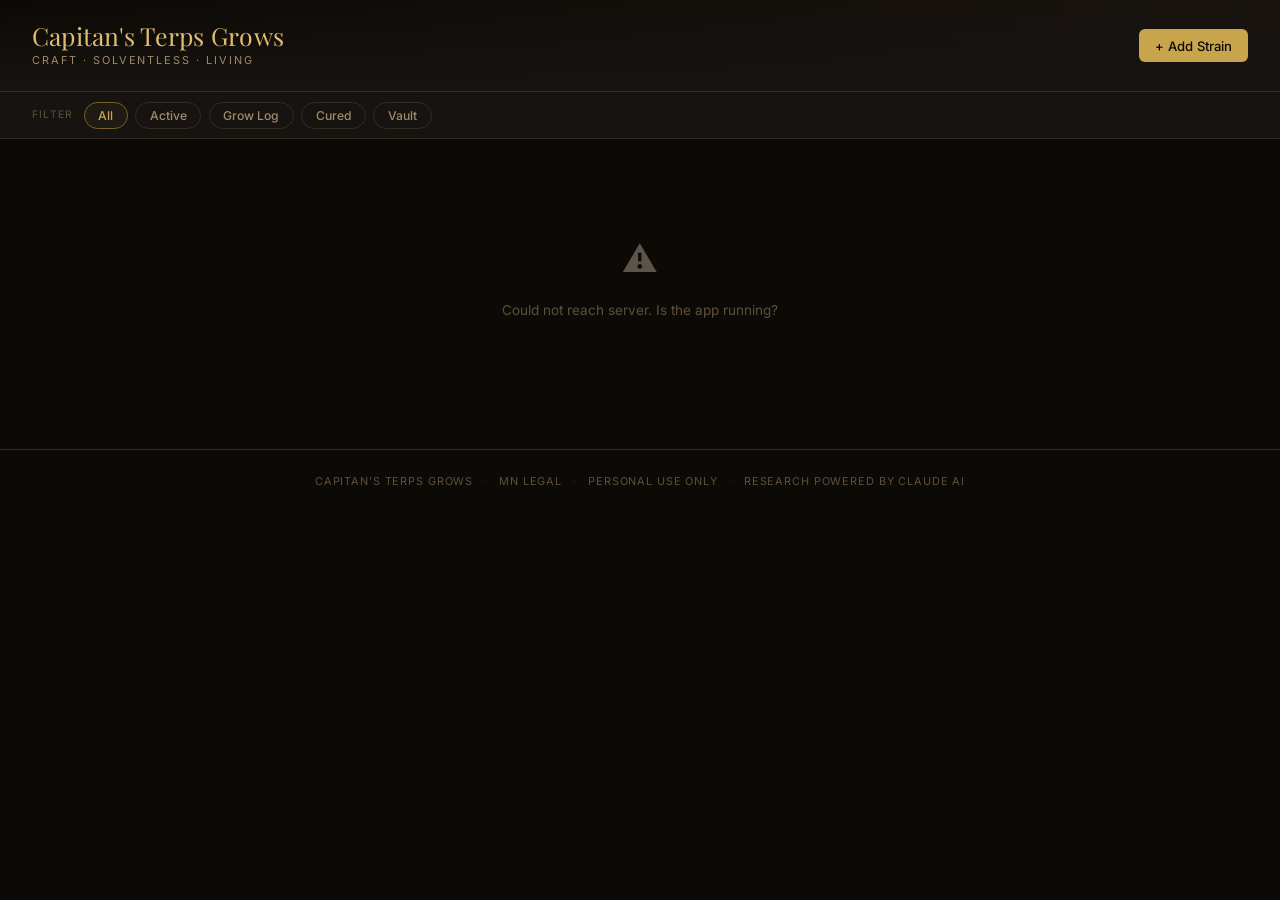
==== commit deefe6fc: "Rotate strain photos, hide logo, wire up strain photo gallery - Rotate Grape Nebula photos 90° clock" ====
--- a/static/index.html
+++ b/static/index.html
@@ -12,7 +12,7 @@
 
 <header>
   <div class="brand-group">
-    <img class="brand-logo" src="/images/logo.jpg" alt="Capitan's Terps logo">
+    <!-- <img class="brand-logo" src="/images/logo.jpg" alt="Capitan's Terps logo"> -->
     <div class="brand">
       <div class="brand-name">Capitan's Terps Grows</div>
       <div class="brand-tagline">Craft &middot; Solventless &middot; Living</div>
@@ -73,7 +73,6 @@
     </div>
 
     <div class="modal-gallery hidden" id="modal-gallery">
-      <img class="gallery-main" id="gallery-main-img" src="" alt="">
       <div class="gallery-thumbs" id="gallery-thumbs"></div>
     </div>
 
--- a/static/css/app.css
+++ b/static/css/app.css
@@ -430,6 +430,25 @@
   height: 90px;
   object-fit: cover;
   display: block;
+  border-radius: 8px;
+  border: 1px solid var(--border-hi);
+  cursor: zoom-in;
+}
+
+/* ── MODAL GALLERY ──────────────────────────────────── */
+.modal-gallery {
+  padding: 0 1.6rem 0.9rem;
+}
+.modal-gallery.hidden { display: none; }
+.gallery-thumbs {
+  display: flex;
+  gap: 0.5rem;
+  flex-wrap: wrap;
+}
+.gallery-thumbs img {
+  width: 64px;
+  height: 64px;
+  object-fit: cover;
   border-radius: 8px;
   border: 1px solid var(--border-hi);
   cursor: zoom-in;
